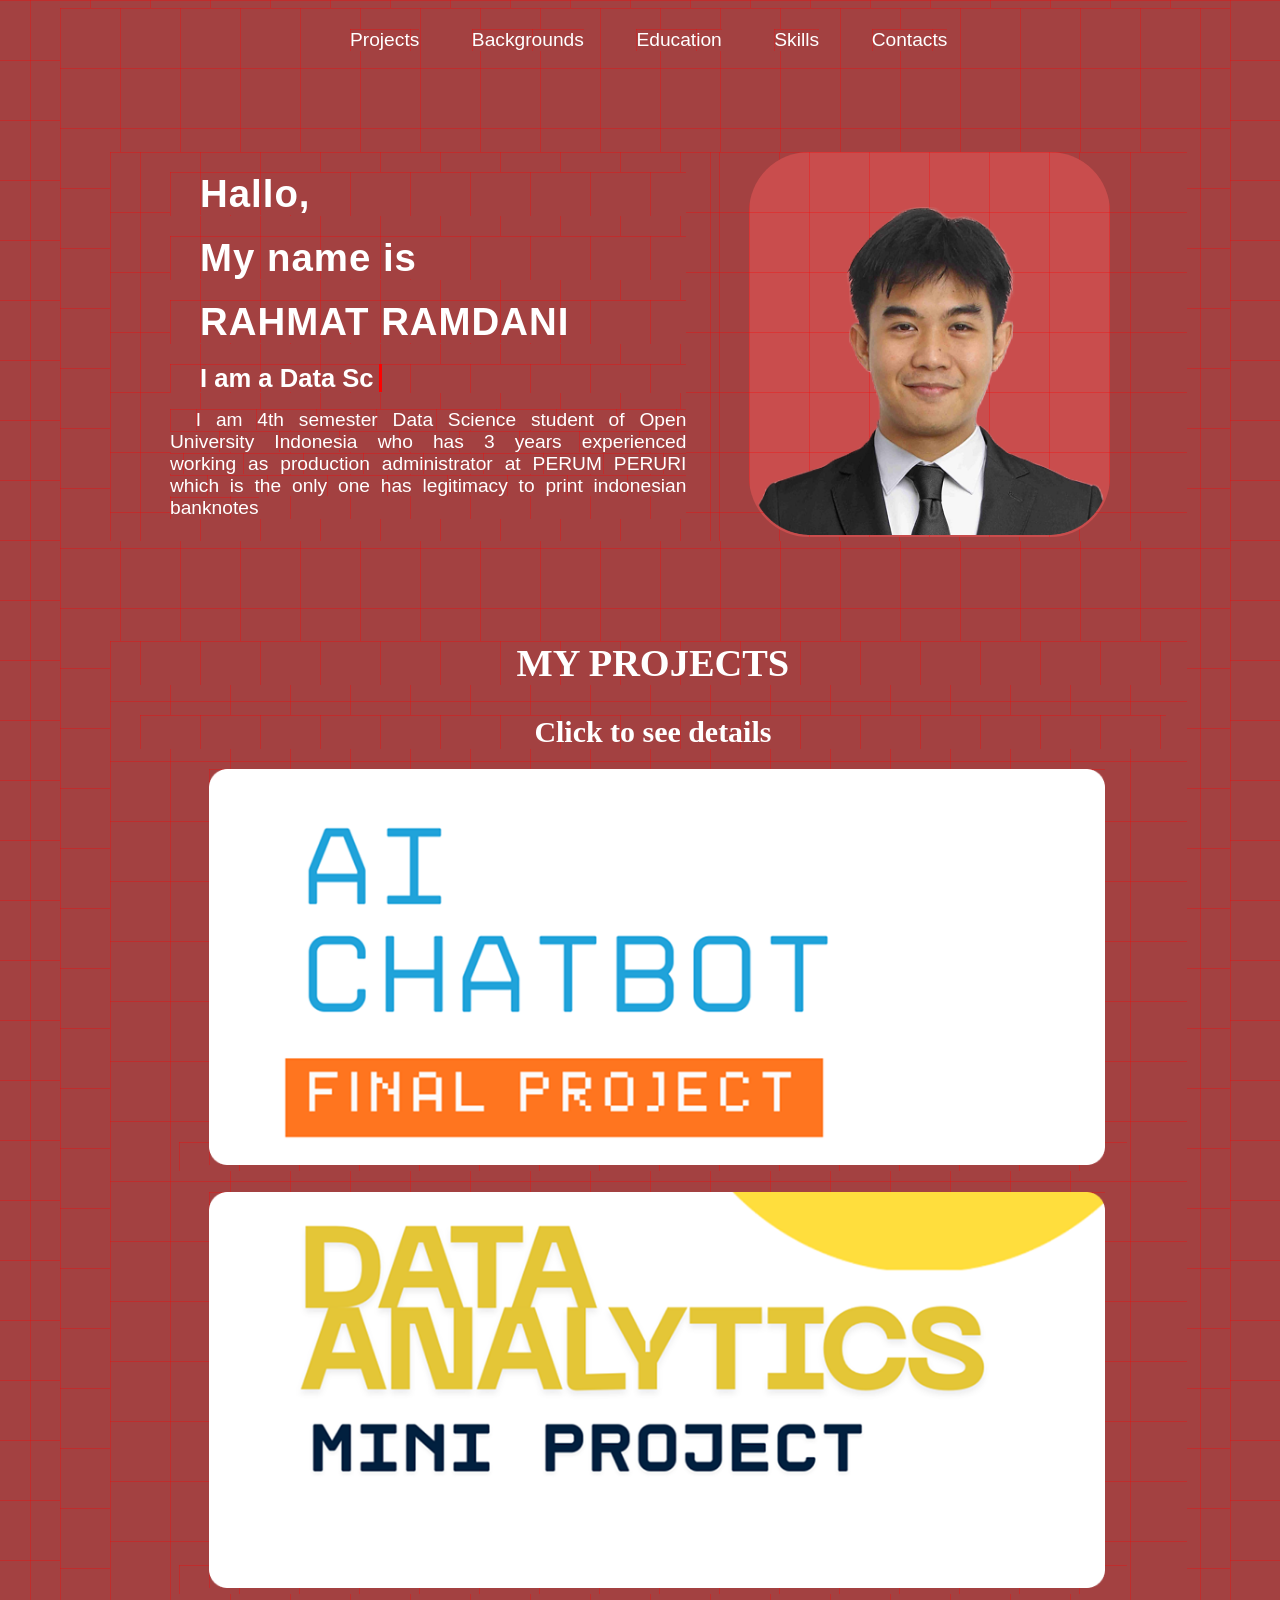
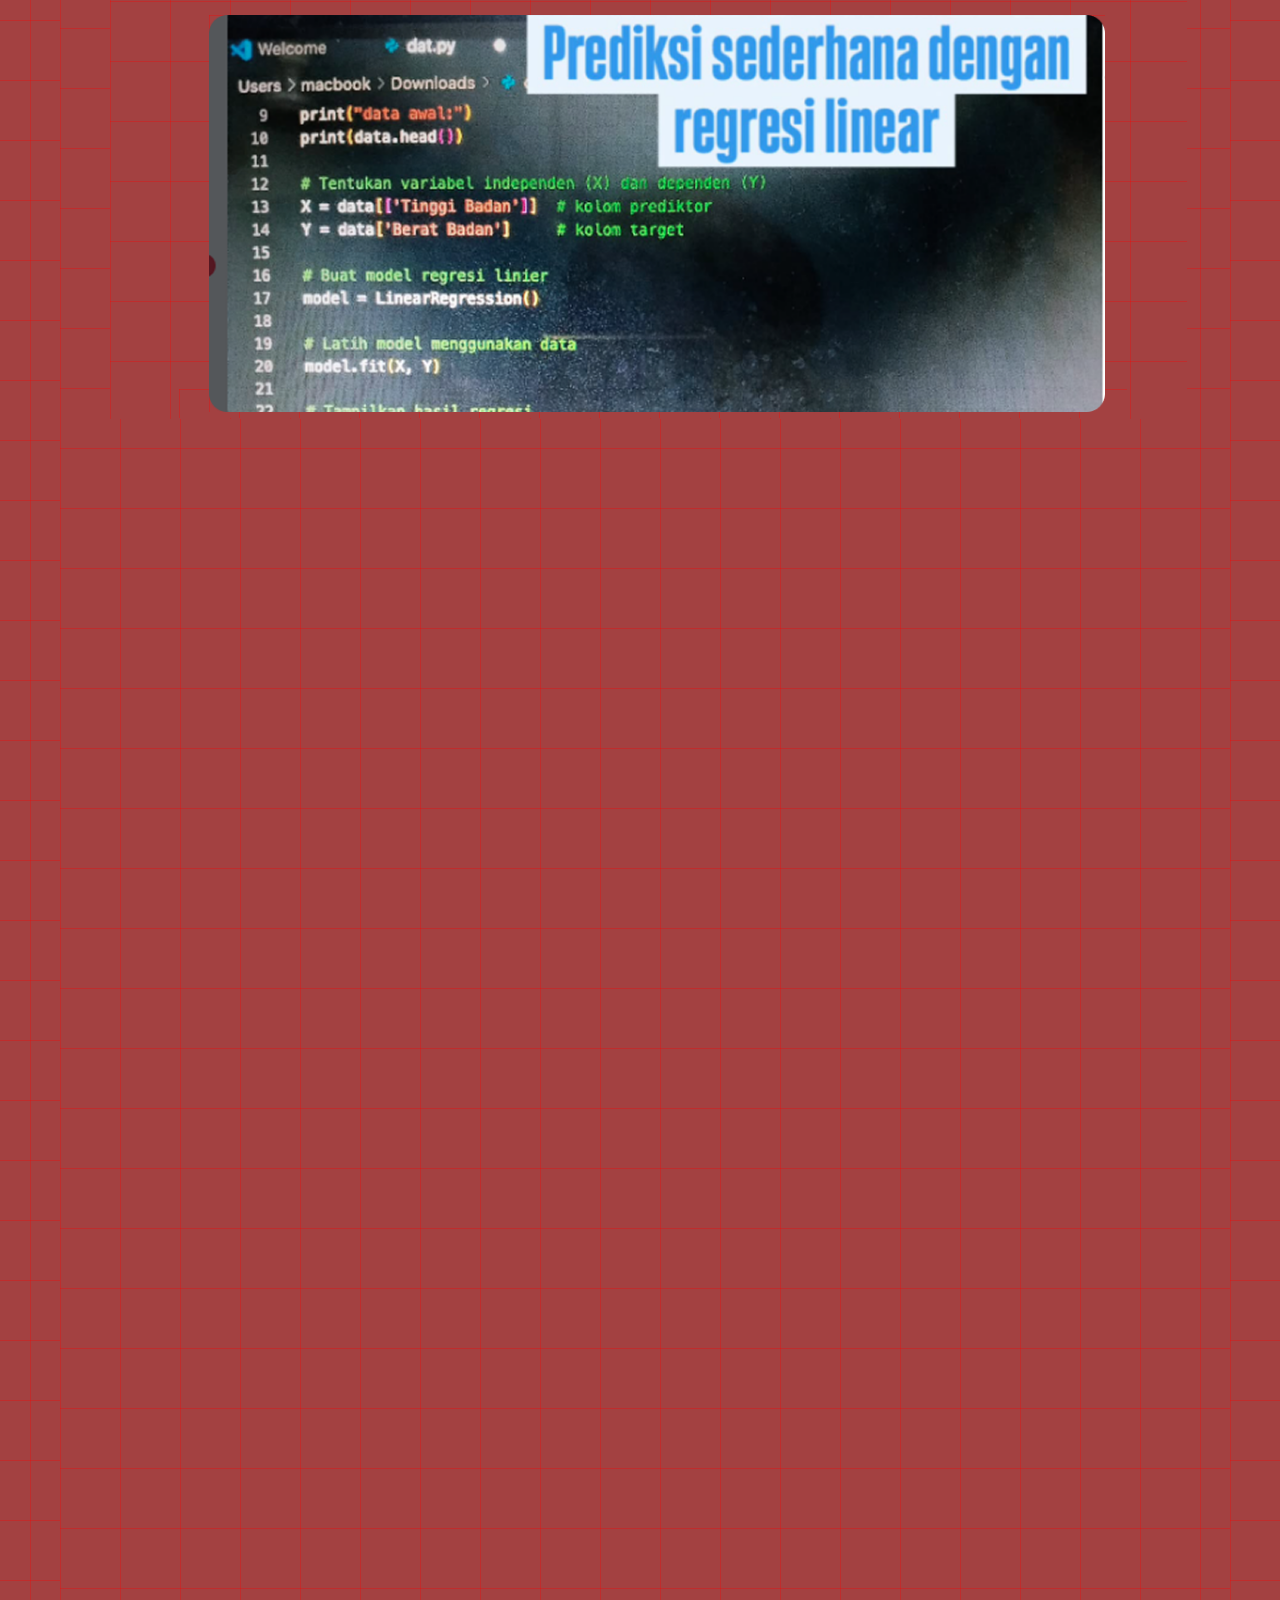
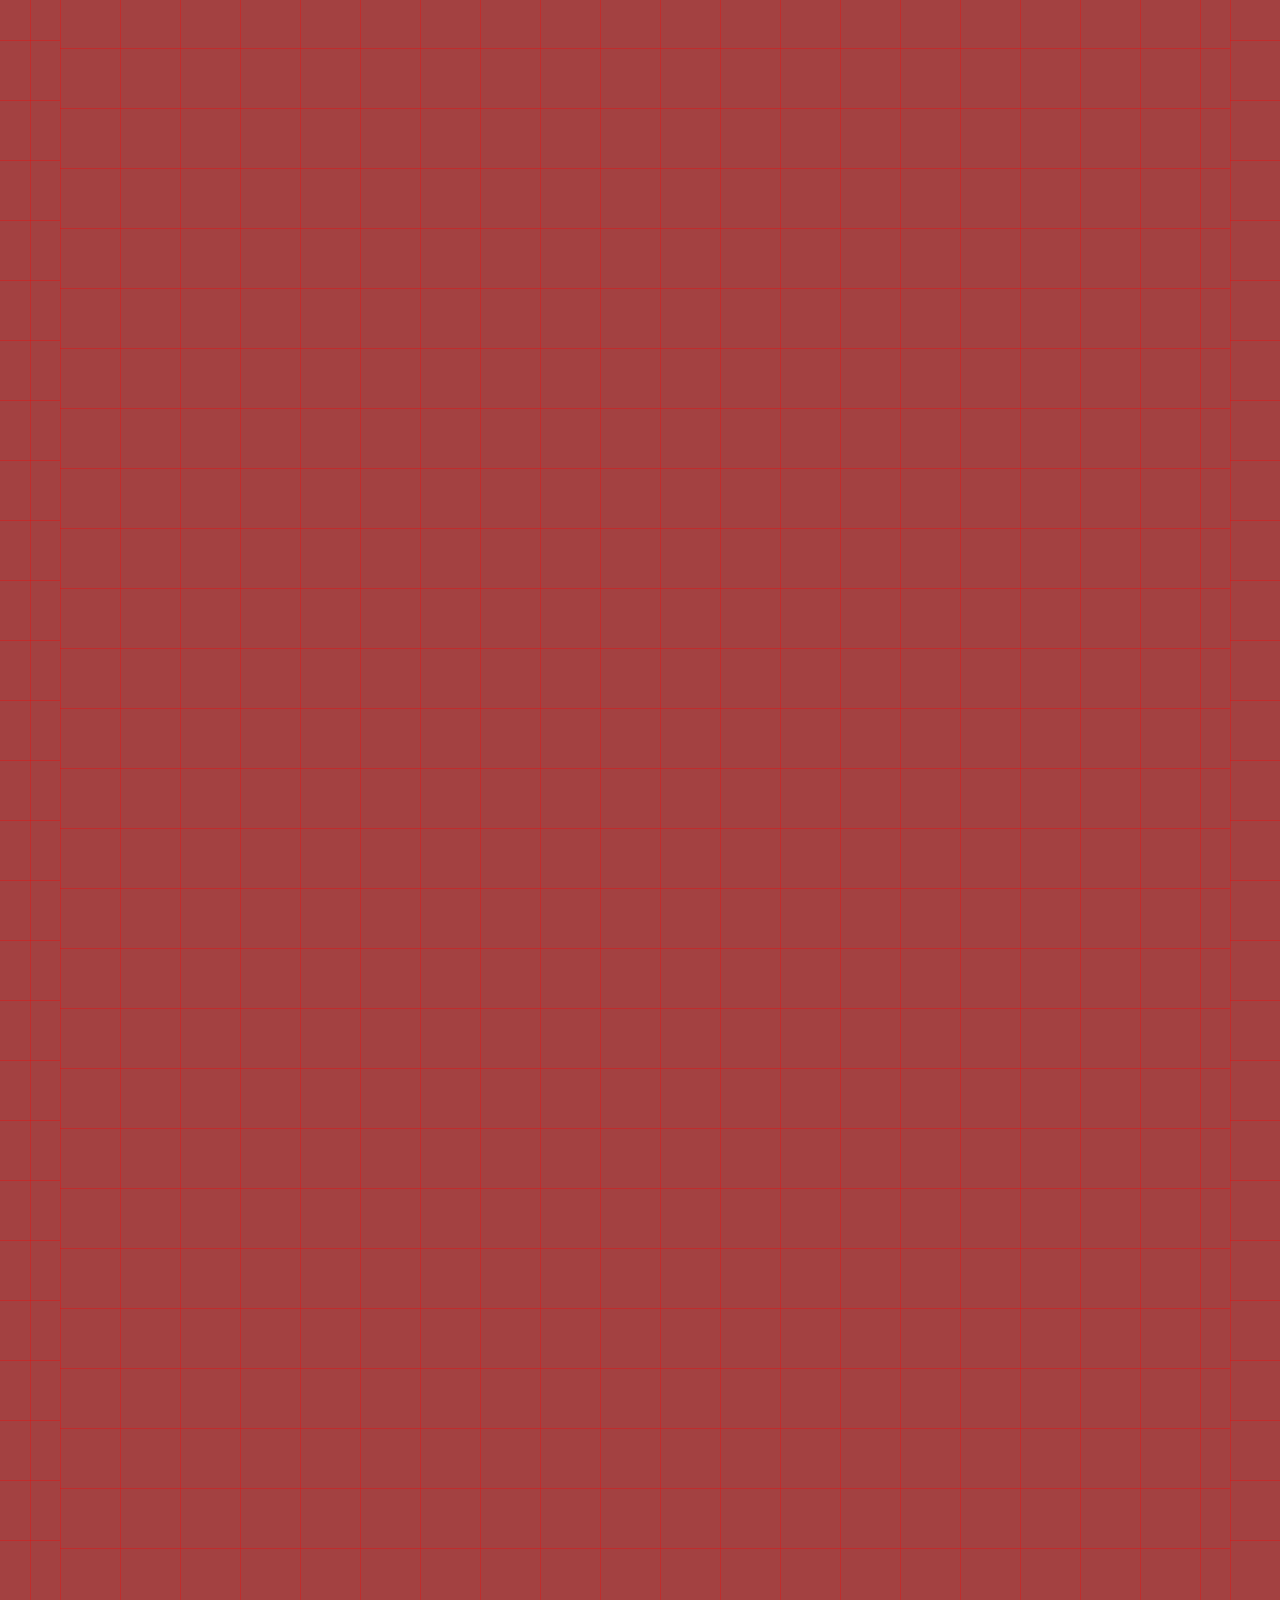
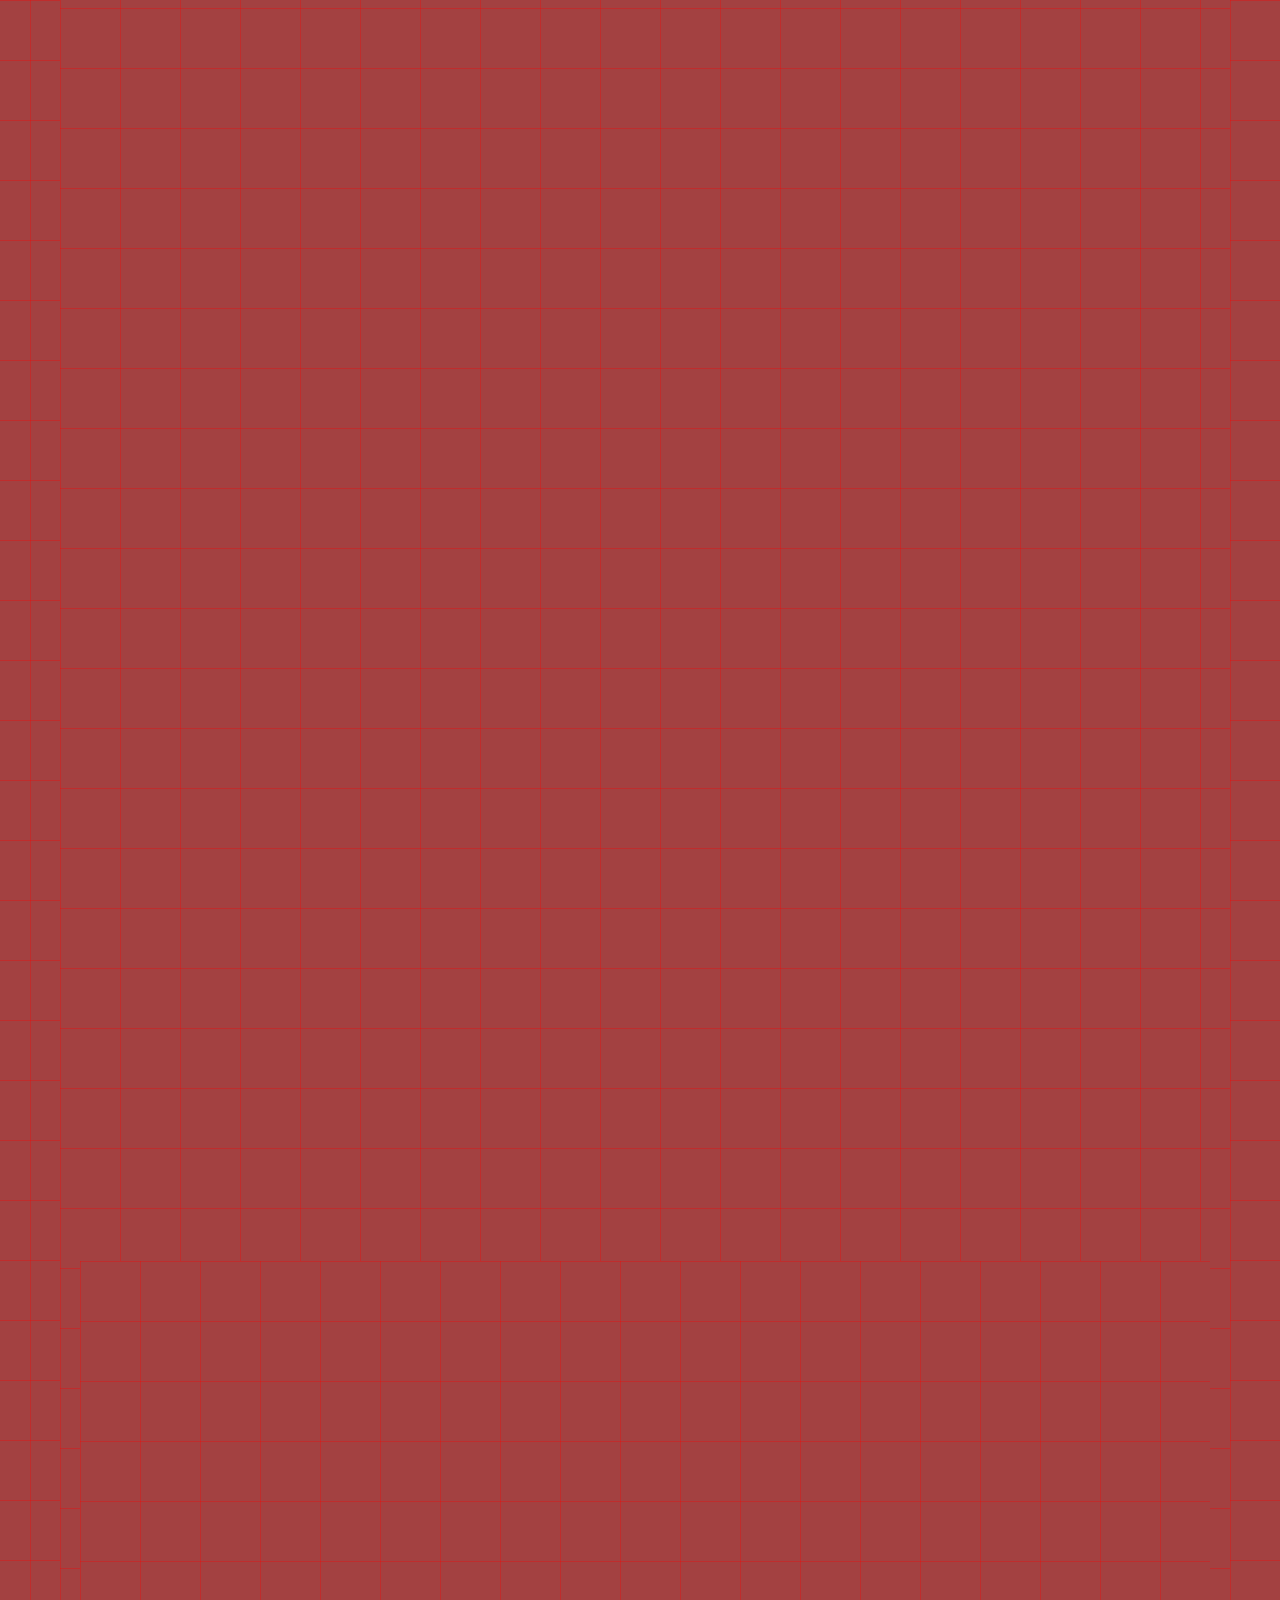
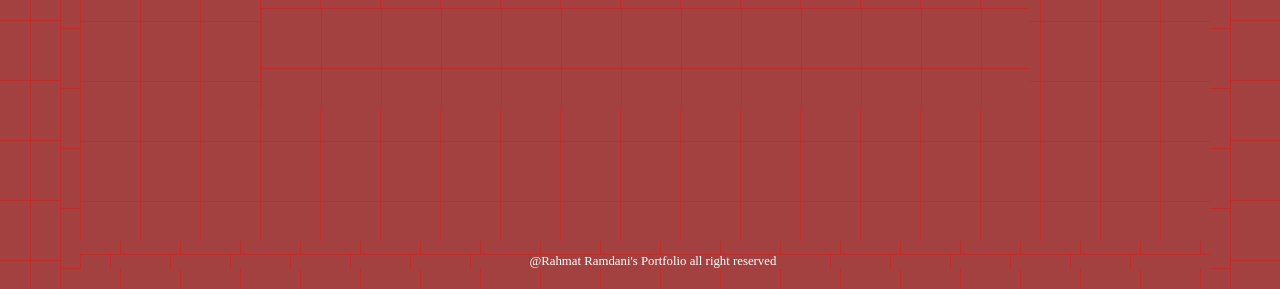
==== portfolio.html @ ff034339 "Add files via upload" ====
<!DOCTYPE html>
<html lang="en">
    <audio id="music" autoplay loop muted>
        <source src="backsound.mp3" type="audio/mpeg">
      </audio>
<div class="semua">
<head>
    <meta charset="UTF-8">
    <meta name="viewport" content="width=device-width, initial-scale=1.0">
    <title>Portfolio Rahmat Ramdani </title>
    <!-- FONT AWESOME -->
<link rel="stylesheet" href="https://cdnjs.cloudflare.com/ajax/libs/font-awesome/6.5.0/css/all.min.css">
    <link rel="stylesheet" href="portfolio.css">
    <link href="https://unpkg.com/aos@2.3.1/dist/aos.css" rel="stylesheet">
    <nav class="navbar" data-aos="fade-down" data-aos-delay="2000">
        <a href="#Projects" class="active"> Projects</a>
        <a href="#Backgrounds"> Backgrounds</a>
        <a href="#Educations"> Education</a>
        <a href="#Skills"> Skills</a>
        <a href="#Contacts"> Contacts</a>
    </nav>
</head>
<body>
    <div class="loader">
        <h1 data-aos="zoom-in">
            Hello <br> Welcome to My Profile
            <span class="spinner"></span>
            
        </h1>
    </div>
    
    <section class=" pengenalan" data-aos="zoom-in" data-aos-delay="2000"">
        <Div>
           <h1><Span class="hallo"> Hallo,</Span></h1> 
           <h1><Span class="hallo"> My name is</Span></h1> 
           <h1><Span class="hallo">RAHMAT RAMDANI</Span></h1> 
           <h2><Span class="identitas"></Span></h2>
           <p><span class="deskripsi1">I am 4th semester Data Science student of Open University Indonesia who has 3 years experienced working as production administrator at PERUM PERURI which is the only one has legitimacy to print indonesian banknotes </span></p>
        </Div>
        <div class="photoprofile" data-aos="flip-left" data-aos-delay="600">
            <img src="Rectangle 2.png" alt="My photo profile" class="photo1">
        </div>
    </section>
    <section  class="project" data-aos="zoom-in">
        <div class="listproject">
            <h2 id="Projects">MY PROJECTS</h2>
            <h3>Click to see details</h3>
            <a href="" class="project1"><img src="Rectangle 4.png" alt="porfolio1"> </a>
            <a href="" class="project2"><img src="Rectangle 5.png" alt="portfolio2"> </a>
            <a href="" class="project3"><img src="Rectangle 6.png" alt="portfolio3"> </a>
        </div>
    </section>
    <section class="background_skillset" data-aos="zoom-in" data-aos-delay="600">
        <h2 id="Backgrounds">These are my backgrounds</h2>
        <div class="latarbelakang1" data-aos="zoom-in">
            <p data-aos="zoom-in">I joined many competition for many years since I was at school. One of my biggest achievement is to win the the gold medal CNC programming competition of Mechanical fair at Gadjah Mada University on national level.<a href="https://drive.google.com/file/d/1hT_dJ4sxPczb8fQa78oZpIx4lVKargGi/view">click here to see the certificate</a></p>
            
            <img src="cnc.jpg" alt="cnc" data-aos="zoom-in">
        </div>
        <div class="latarbelakang2"data-aos="zoom-in">
            <img src="iaka.png" alt="iaka">
            <p>After I graduated from my vocational high school, I decided to work for one of biggest national enterprise named PERUM PERECETAKAN UANG REPUBLIK INDONESIA (PERURI). it has been 3 years and many achievements that i got here. one of them is to achieve semifinalist of Inovation Award dan Kaizen Award 2024-2025 with duoble digit grandpize. <a href="https://drive.google.com/file/d/12rPR2E-GsYdVPpDjvDf_z26Pti_GLtOs/view">click here to see the certificate</a> </p>         
        </div>
        <div class="button">
            <button class="lainnya" onclick="showCertifications()">see more certifications</button>
        </div>
        <div id="certifications" data-aos="zoom-in" data-aos-delay="1000">
                
                <div class="card-container" id="cards">
                
                <div class="card1"><img src="1.png" alt="1png"></div>
                <div class="card2"><img src="2.png" alt="2png"></div>
                <div class="card3"><img src="3.png" alt="3png"></div>
                <div class="card4"><img src="4.png" alt="4png"></div>
                
                </div>
                
                
        </div>
        <div id="Educations" class="education" data-aos="zoom-in" data-aos-delay="700">
            <h2>This is My Education</h2>
        <div class="educationdesc">
            <p>I am a 4th semester data science student of Open University Indonesia with GPA 3.67 and the latest GPA 4.00. I always maintain my score to gain more knowledge and score.</p>
            <img src="ipk.png" alt="ipk">
        </div>
        </div>
        <div class="skills" data-aos="zoom-in" data-aos-delay="800">
            <h2 id="Skills"> My Skills</h2>
            <p>
                These are my Hard skills
            </p>
        <div class="skills_img" data-aos="zoom-in" data-aos-delay="800">
            <img src="sap.png" alt="sap">
            <img src="excel.png" alt="excel">
            <img src="word.png" alt="word">
            <img src="powerpoint.png" alt="powerpoint">
            <img src="python.png" alt="powerpoint">
            <img src="r.png" alt="r">
            <img src="sql-server.png" alt="sql-server">
        </div>
        </div>
    </section>
    <section class="contact">
        <h2  data-aos="fade-down" data-aos-delay="200"> I am READY to join with your awesome enterprise!</h2>
        <p  data-aos="flip-left" data-aos-delay="100">you can contact me on:</p>
        <br>
        <br>
        <div class="contact-icons" id="Contacts">
            <a href="https://www.linkedin.com/in/rahmat-ramdani-554285227/" target="_blank" class="icon linkedin" data-aos="zoom-in">
                <i class="fab fa-linkedin-in"></i>
            </a>
            <a href="mailto:rahmat05ramdani@gmail.com" class="icon mail" data-aos="zoom-in">
                <i class="fas fa-envelope"></i>
            </a>
            <a href="https://www.instagram.com/2r05official/" target="_blank" class="icon instagram"data-aos="zoom-in">
                <i class="fab fa-instagram"></i>
            </a>
        </div>
    
        <br>
    </section>
    <script src="https://unpkg.com/aos@2.3.1/dist/aos.js"></script>
    <script>
      AOS.init();
    </script>
    <script src="portfolio.js"></script>
</body>
<footer class="footer">
    <p><span class="brand">@Rahmat Ramdani's Portfolio all right reserved</span></p>
</footer>
</div>
</html>
---- portfolio.css ----
*{
    margin-left: 30px;
    margin-right: 2%;
    margin-bottom: 0;
    width: auto;
    scroll-behavior: smooth;
    box-sizing: border-box;
    background: #a34141;
    background-image:
    linear-gradient(rgba(255,0,0,0.3) 1px, transparent 1px),
    linear-gradient(90deg, rgba(255,0,0,0.3) 1px, transparent 1px);
    
    background-size:60px 60px;
    
    animation:gridMove 12s linear infinite;
    /* animasi grid bergerak */
    @keyframes gridMove{

    0%{
    transform:translate(0,0);
    }
    
    100%{
    transform:translate(-60px,-60px);
    }
}
}

.semua{
    max-width:1200px;
    min-width:500px;
    margin:auto;
    padding:20px;
}
.loader{
    position:fixed;
    top:0;
    left:0;
    margin: auto;
    max-width:100%;
    width: 100%;
    height:100%;
    
    background: linear-gradient(135deg,#ff0000,#8b0000,#300000);
    
    display:flex;
    justify-content:center;
    align-items:center;
    text-align:center;
    
    color:rgb(237, 231, 231);
    font-size:2vw;
    
    z-index:999;
    transition:opacity 1s ease;
    }
    
    /* efek grid tech */
    
    .spinner{
        display:inline-block;
        width:25px;
        height:25px;
        border:4px solid white;
        border-top:4px solid transparent;
        border-radius:50%;
        margin-left:10px;
        animation:spin 1s linear infinite;
        }
        
        @keyframes spin{
        0%{transform:rotate(0deg);}
        100%{transform:rotate(360deg);}
        }
        

.navbar{
    font-family: 'roboto',sans-serif;
    margin-top: 30px;
    margin-right: 0;
    max-width: 100%;
    margin: auto;
    padding: 1px;
    display: flex;
    justify-content: center;
    align-items: center;
    background:none;
}
.active{
    display: flex;
    list-style: none;
    max-width: 100%;
}
.navbar a{
    text-decoration: none;
    background-color: none;
    margin-right: 2%;
    color: white;
    font-size: 1.5vw;
    transition: 1,2s ease-in-out;
}
.navbar a:hover{
    color: wheat;
    transform: scale(1.2);
    transition: 1,2s ease-in-out;
}

.pengenalan {
justify-content: center;
letter-spacing: 0.5;
text-align: justify;
display: flex;
font-family: 'Kanit',sans-serif;
 margin-top: 100px;
 color: white;
}

.hallo{
    text-align: justify;
    padding:0;
    color: white;
    font-family: 'Montserrat',sans-serif;
    font-size: 3vw;
    letter-spacing: 1px ;
    opacity: 1;
    transform: translateY(100px);
    transition: 0.6s;
}

.identitas{
    font-family: 'Kanit',sans-serif;
    font-size: 2vw;
    padding-right: 10%;
    border-right:3px solid red;
        padding-right:5px;
    animation:blink 0.7s infinite;
}

@keyframes blink{
0%{border-color:transparent;}
50%{border-color:red;}
100%{border-color:transparent;}
}
.deskripsi1{
    font-family: 'Kanit',sans-serif;
    font-size: 1.5vw;
    margin-left: 5%;
    margin-right:20%;
    text-align: justify;
    word-spacing: 3px;
}
.photoprofile{
  max-width: 100%;
  margin: auto;  
  margin-right: 10%;
  transition: 1,2 ease-in;

}
.photoprofile img{
    width: 100vw;
    max-width: 100%;
    height: auto;
    background-color: #c94d4d;
    padding: 2px;
    border-radius: 60px;
    display: inline-block;
}

.project{
    margin-top: 100px;
    text-decoration: none;
   
}
.listproject{
    font-family: 'Roboto','times new roman',sans-serif;
    font-size: 2vw;  
    color: white;
    text-align: center;
    margin:auto;

}
.listproject img{
    display: inline-block;
    justify-content: center;
    margin-top: 20px ;
    width: 70vw;
    max-width: 100%;
    height: auto;

}

.listproject img:hover{
    opacity: 0.5;
    transform: scale(1.1);
    transition: 1,2 ease;
}

.button{
    width: 70vw;
    max-width: 100%;
    margin: auto;
}

.lainnya {
    color: white;
    color: orange;
    padding: 2vw;
    max-width: 100%;
    font-size: 2vw;
    border-color: orange;
    text-decoration: none;
    font-family: 'times new roman',sans-serif;
    border-radius: 10px;
    margin-top: 2%;
    margin-left: 20%;
    max-width: 100%;
    height: auto;
}

.lainnya:hover{
    transform: scale(1.1);
    transition: 1,2 ease;

}
    #certifications{
        max-width: 100%;
        margin-right: 10%;
        margin: auto;
    }
        .card-container{
            display:inline-flex;
            gap:2%;
            margin-right:30%;
            max-width: 100%;
            margin: auto;
            margin-top:15%;
            }
            
            .card1, .card2, .card3, .card4{
            width:80vw;
            height: auto;
            transition:0.4s;
            }
            
            .card1 img, .card2 img, .card3 img, .card4 img{
            width:100%;
            object-fit:contain;
            border-radius: 5px;
            }
            .card1 img:hover{
            transform: scale(2);
            position: relative;
            margin-left: 25vw;
            transition: 0.5 ease;
            box-shadow: 0 12px 20px rgba(0,0,0,0.3);
            }

            .card2 img:hover{
                transform: scale(3);
                position: relative;
                margin-left: 10vw;
                transition: 0.5 ease;
                box-shadow: 0 12px 20px rgba(0,0,0,0.3);
                }
            .card3 img:hover{
                    transform: scale(3);
                    position: relative;
                    margin-right: 15vw;
                    transition: 0.5 ease;
                    box-shadow: 0 12px 20px rgba(0,0,0,0.3);
                    }
            .card4 img:hover{
                        transform: scale(3);
                        position: relative;
                        margin-left: 0;
                        margin-right: 10%;
                        transition: 5 ease;
                        box-shadow: 0 12px 20px rgba(0,0,0,0.3);
                        }
            
                           
            

.background_skillset{
    margin-top: 100px;
    color: white;
    max-width:1200px;
    min-width:500px;
    margin:auto;
    padding:20px;
    
}

.background_skillset h2{
    font-size: 7vw;
    margin-left: 10%;
    margin-right: 30%;

}

.latarbelakang1{
    display: flex;
    justify-content: center;
    max-width: 100%;
    margin:auto;  
}
.latarbelakang1 p{
    margin-top: 10%;
    margin-right: 5%;
    text-align: justify;
    font-size: 3vw;
}
.latarbelakang1 a{
    text-decoration: none;
    font-size: 2.7vw;
    color: wheat;
    padding: 0;
    margin: 0;
}


.latarbelakang1 img{
    display: inline-block;
    margin-top: 20px;
    margin-left: 0%;
    background-color: #a34141;
    width: 50vw;
    max-width: 100%;
    height: auto;
    margin: auto;
    border-radius: 40px;
}
.latarbelakang2{
    display: flex;
    justify-content: center;
    max-width: 100%;
    margin:auto;
}
.latarbelakang2 img{

    display: inline-block;
    margin-bottom: 10%;
    margin-left: 0%;
    background-color: #a34141;
    width: 50vw;
    max-width: 100%;
    height: auto;
    margin: auto;
}
.latarbelakang2 p{
    margin-top: 20%;
    margin-right: 5%;
    text-align: justify;
    font-size: 3vw;
}
.latarbelakang2 a{
    padding: 0;
    margin: 0;
    text-decoration: none;
    font-size: 2.7vw;
    color: wheat;
}

.education{
    margin-top: 200px;
    max-width: 100%;
    margin: auto; 
}

.education h2{
    font-size: 7vw;
    margin-top: 150px;
    margin-left: 20%;
    margin-right: 10%;
    text-align: right;
}
.educationdesc{
  display: flex;  
}

.educationdesc p{
    margin-top: 10%;
    margin-right: 5%;
    text-align: justify;
    font-size: 3vw;
  }

.educationdesc img{
    margin-top: 20px;
    width: 50vw;
    max-width: 100%;
    height: auto;
    margin: auto;
}
.skills{
margin-top: 100px;
}
.skills_img{
    display: grid;
    grid-template-columns: repeat(3, 1fr);
    gap: 20px;
    max-width: 100%;
    margin: auto;
    justify-content: center;
}
.skills_img img{
    width: 10vw;
    max-width: 100%;
    height: auto;
    border-radius: 10px;
    justify-content: space-between;
    background-color: none;
    padding: none;
}
.contact{
    margin-top: 50%;
    margin-bottom: 20%;
    padding: 0;
    max-width: 100%;
    margin: auto;
    color: white;
}

.contact h2{
    font-family: 'Courier New', Courier, monospace;
    font-size: 4vw;
    justify-content: center;
    align-items: center;
    text-align: center;
}

.contact p{
    font-family: 'KANIT', Courier, monospace;
    font-size: 3vw;
    justify-content: center;
    align-items: center;
    text-align: center;
}
.contact-icons {
    margin-top:10%;
    gap: 5vw;
    margin-bottom: 10%;
    margin-left: 16%;
    width: 60vw;
    max-width: 100%;
    height: auto;
    display:flex;
justify-content:center; /* tengah horizontal */
align-items:center;
}

.contact-icons i{
    font-size: 3vw;
    max-width: 100%;
    padding: 0;
    background: none;
    
}
.contact-icons .icon {
    display: flex;
    justify-content: center;
    align-items: center;
    width: 8vw;
    height: 8vw;
    border-radius: 50%;
    background: none;
    color: orange; /* semua ikon orange */
    font-size: 28px;
    text-decoration: none;
    transition: all 0.3s ease;
    box-shadow: 0 5px 15px rgba(255,165,0,0.3);
}

.contact-icons .icon:hover {
    transform: scale(1.7) rotate(-10deg);
    box-shadow: 0 10px 25px rgba(255,165,0,0.8); /* glow orange */
}

/* Animasi neon garis di sekitar ikon */
.contact-icons .icon::before {
    content: '';
    position: absolute;
    width: 10vw;
    height: 10vw;
    border-radius: 50%;
    border: 2px solid orange;
    opacity: 0;
    transition: 0.3s;
    transform: scale(0.9);
}

.contact-icons .icon:hover::before {
    opacity: 1;
    transform: scale(1.2);
}
.footer{
font-size: 1vw;
text-align: center;
margin-bottom: 0;
color: white;
max-width: 100%;
margin: auto;
}
@media (max-width:1200px){
    *{
        max-width: 100%;
        height: auto;
    }
}

@media (max-width:992px){
    *{
        max-width: 100%;
        height: auto;
    }
}

@media (max-width:768px){
    *{
        max-width: 100%;
        height: auto;
    }
}

@media (max-width:576px){
    *{
        max-width: 100%;
        height: auto;
    }
}
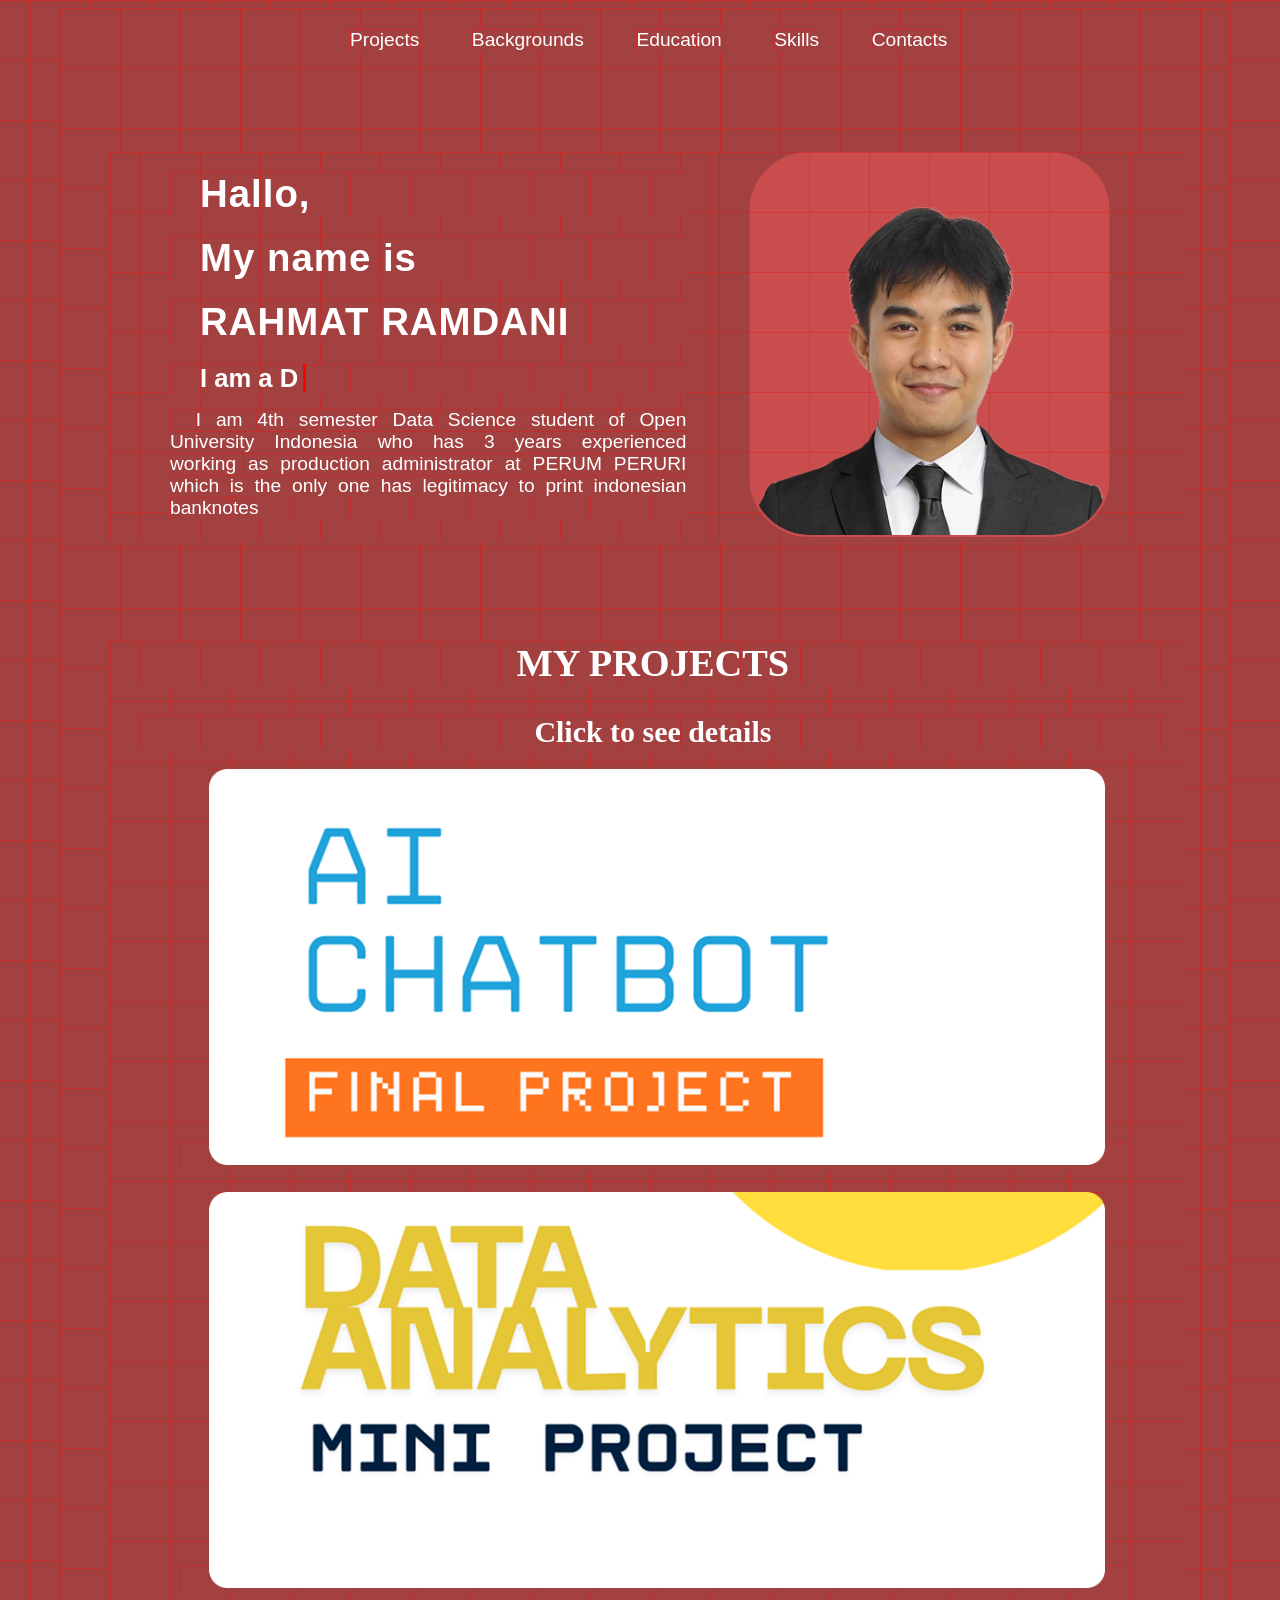
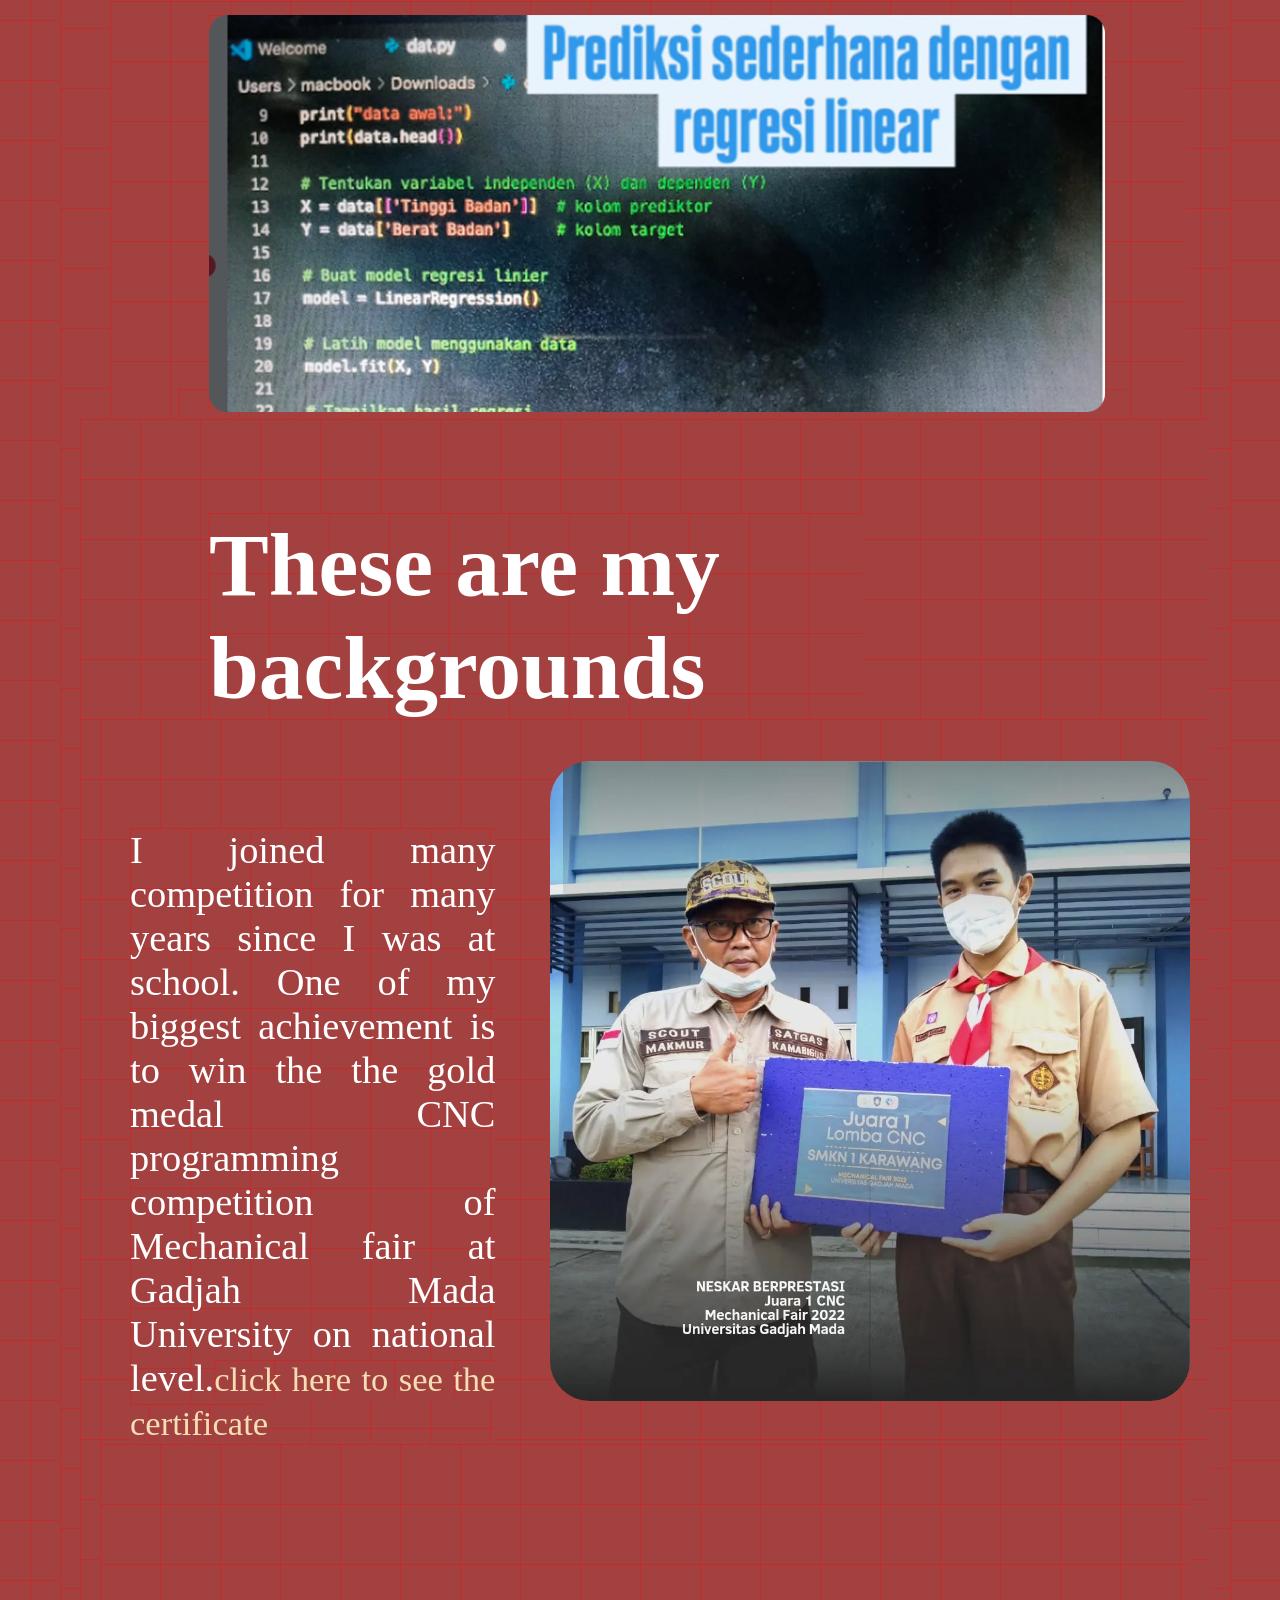
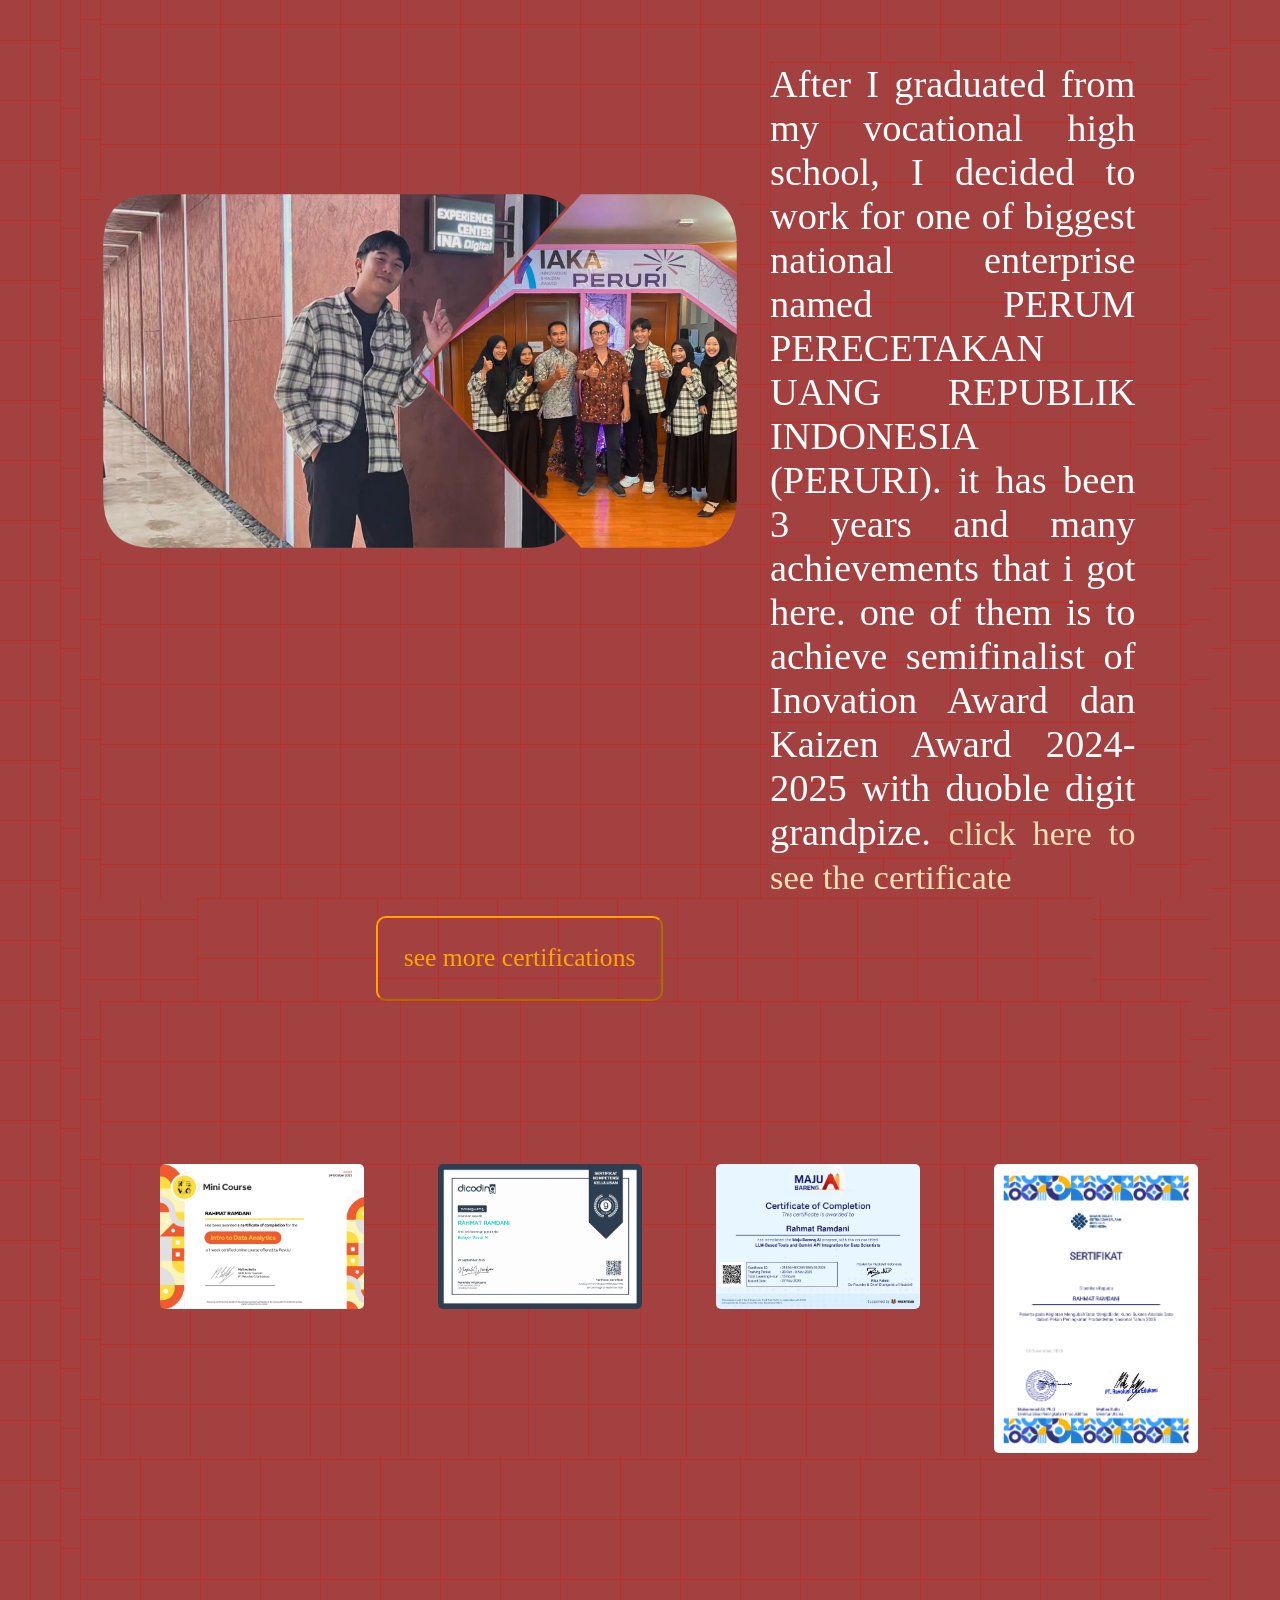
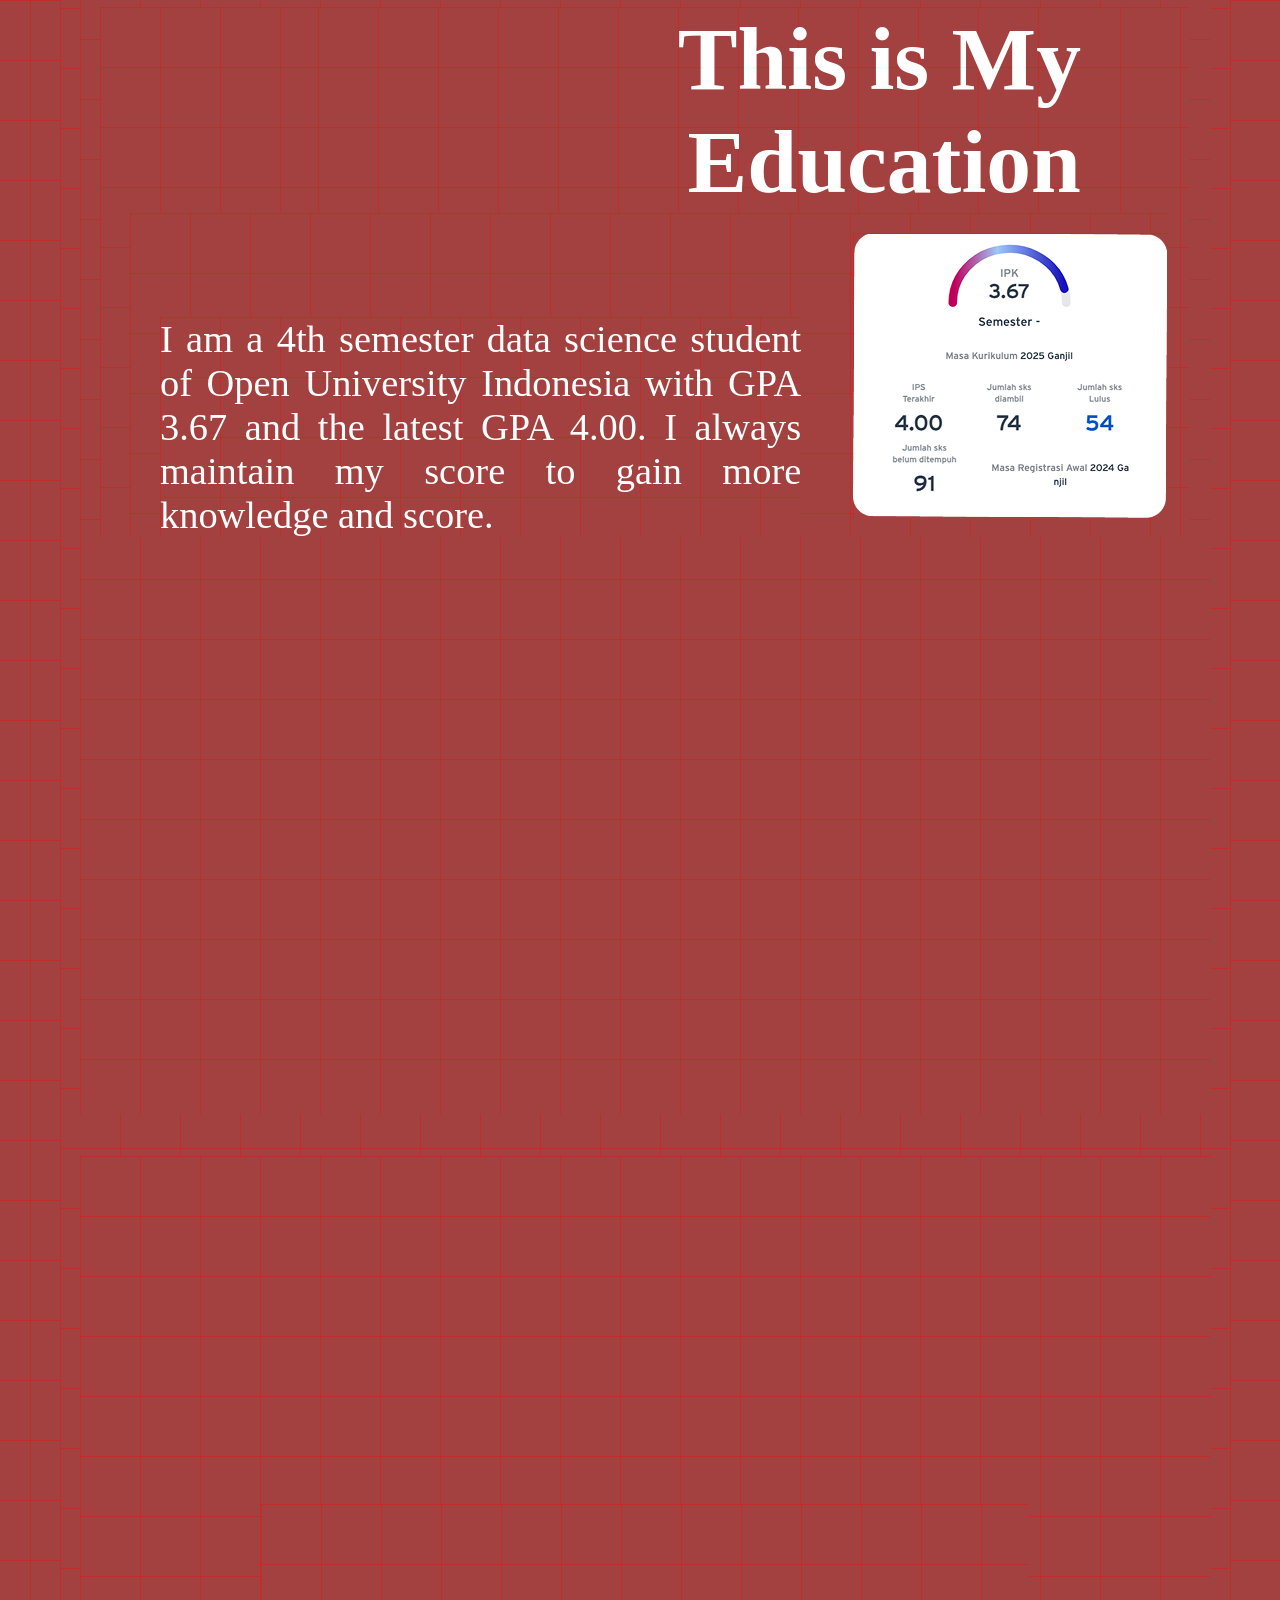
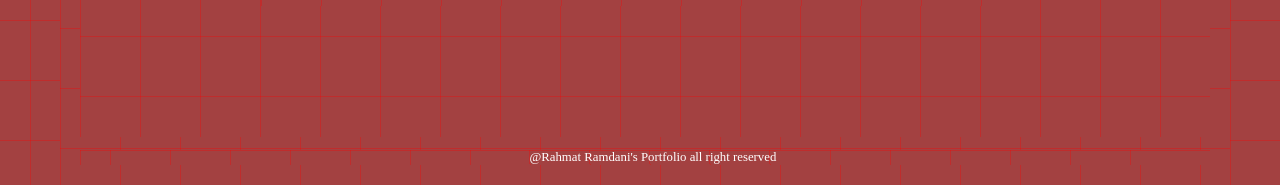
==== commit 100f1c8a: "Add files via upload" ====
--- a/portfolio.html
+++ b/portfolio.html
@@ -21,7 +21,7 @@
     </nav>
 </head>
 <body>
-    <div class="loader">
+    <div class="loader" id="loader">
         <h1 data-aos="zoom-in">
             Hello <br> Welcome to My Profile
             <span class="spinner"></span>
@@ -89,16 +89,25 @@
             <p>
                 These are my Hard skills
             </p>
+         <div class="skills-container">  
         <div class="skills_img" data-aos="zoom-in" data-aos-delay="800">
-            <img src="sap.png" alt="sap">
-            <img src="excel.png" alt="excel">
-            <img src="word.png" alt="word">
-            <img src="powerpoint.png" alt="powerpoint">
-            <img src="python.png" alt="powerpoint">
-            <img src="r.png" alt="r">
-            <img src="sql-server.png" alt="sql-server">
+            <div class="gambar"><img src="sap.png" alt="sap"></div>
+            <div class="gambar"><img src="excel.png" alt="excel"></div>
+            <div class="gambar"><img src="word.png" alt="word"></div>
+            <div class="gambar"><img src="powerpoint.png" alt="powerpoint"></div>
+            <div class="gambar"><img src="python.png" alt="powerpoint"></div>
+            <div class="gambar"><img src="r.png" alt="r"></div>
+            <div class="gambar"><img src="sql-server.png" alt="sql-server"></div>
+            <div class="gambar"><img src="sap.png" alt="sap"></div>
+            <div class="gambar"><img src="excel.png" alt="excel"></div>
+            <div class="gambar"><img src="word.png" alt="word"></div>
+            <div class="gambar"><img src="powerpoint.png" alt="powerpoint"></div>
+            <div class="gambar"><img src="python.png" alt="powerpoint"></div>
+            <div class="gambar"><img src="r.png" alt="r"></div>
+            <div class="gambar"><img src="sql-server.png" alt="sql-server"></div>
         </div>
         </div>
+    </div> 
     </section>
     <section class="contact">
         <h2  data-aos="fade-down" data-aos-delay="200"> I am READY to join with your awesome enterprise!</h2>
--- a/portfolio.css
+++ b/portfolio.css
@@ -395,23 +395,78 @@
 .skills{
 margin-top: 100px;
 }
+ .skills-container{
+    position: relative;
+    width: 100%;
+    overflow: hidden;
+    background-color: #ff0033;
+    box-shadow: 0 0 15px #ff0033, 0 0 30px #ff0033;
+    border-left: none;
+    border-right: none;
+    padding: 10px 0;
+    margin: auto;
+    margin-top: 15%;
+}
+
+.gambar{
+    flex: 0 0 auto;
+    width: clamp(100px, 25vw, 180px); /* lebih stabil */
+    margin: 0 clamp(10px, 3vw, 30px);
+   
+    height: auto;
+    background: none;
+    display: flex;
+    align-items: center;
+    justify-content: center;
+    color: white;
+    font-weight: bold;
+    border-radius: 20px;
+
+}
+
 .skills_img{
-    display: grid;
-    grid-template-columns: repeat(3, 1fr);
-    gap: 20px;
-    max-width: 100%;
-    margin: auto;
-    justify-content: center;
+    display: flex;
+    width: max-content;
+    animation: scroll 10s linear infinite;
+    will-change: transform;
+}
+
+@keyframes scroll{
+    0%{
+        transform: translateX(0);
+    }
+    100%{
+        transform: translateX(-50%);
+    }
+}
+@media (max-width: 600px) {
+        .skills-container{
+            margin-right: 3vw;
+        }
+        .skills_img {
+            animation: scroll 2s linear infinite;
+    }
+    .gambar {
+        width:40px; /* lebih kecil */
+        height: auto;
+        margin: 0 10px; /* jangan terlalu jauh */
+    }
+
+}
+.skills-container:hover .skills_img{
+    animation-play-state: paused;
 }
 .skills_img img{
-    width: 10vw;
+    width: 80%;
     max-width: 100%;
     height: auto;
     border-radius: 10px;
-    justify-content: space-between;
+    justify-content: center;
     background-color: none;
     padding: none;
 }
+
+
 .contact{
     margin-top: 50%;
     margin-bottom: 20%;
@@ -437,16 +492,20 @@
     text-align: center;
 }
 .contact-icons {
-    margin-top:10%;
+    margin-top: 10%;
+    margin-bottom: 10%;
     gap: 5vw;
-    margin-bottom: 10%;
-    margin-left: 16%;
+
     width: 60vw;
     max-width: 100%;
     height: auto;
-    display:flex;
-justify-content:center; /* tengah horizontal */
-align-items:center;
+
+    display: flex;
+    justify-content: center;
+    align-items: center;
+
+    margin-left: auto;
+    margin-right: auto;
 }
 
 .contact-icons i{
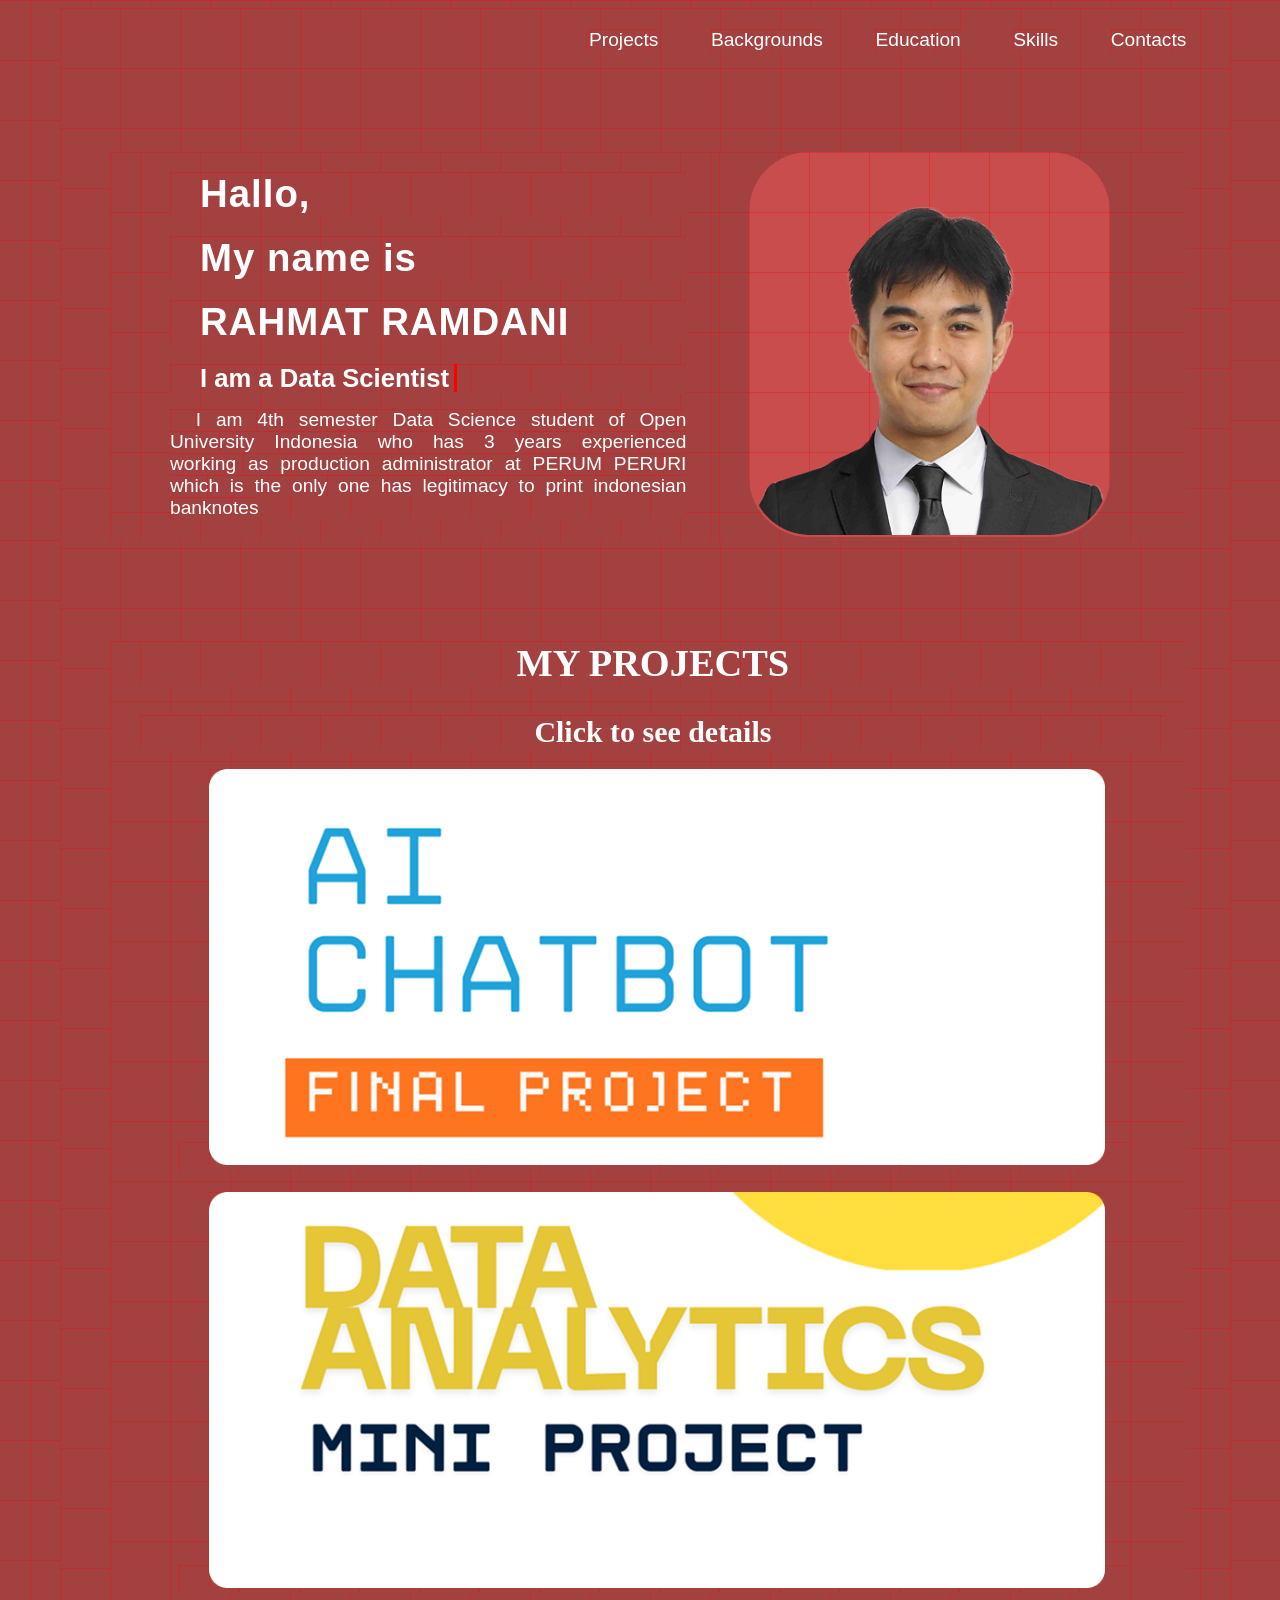
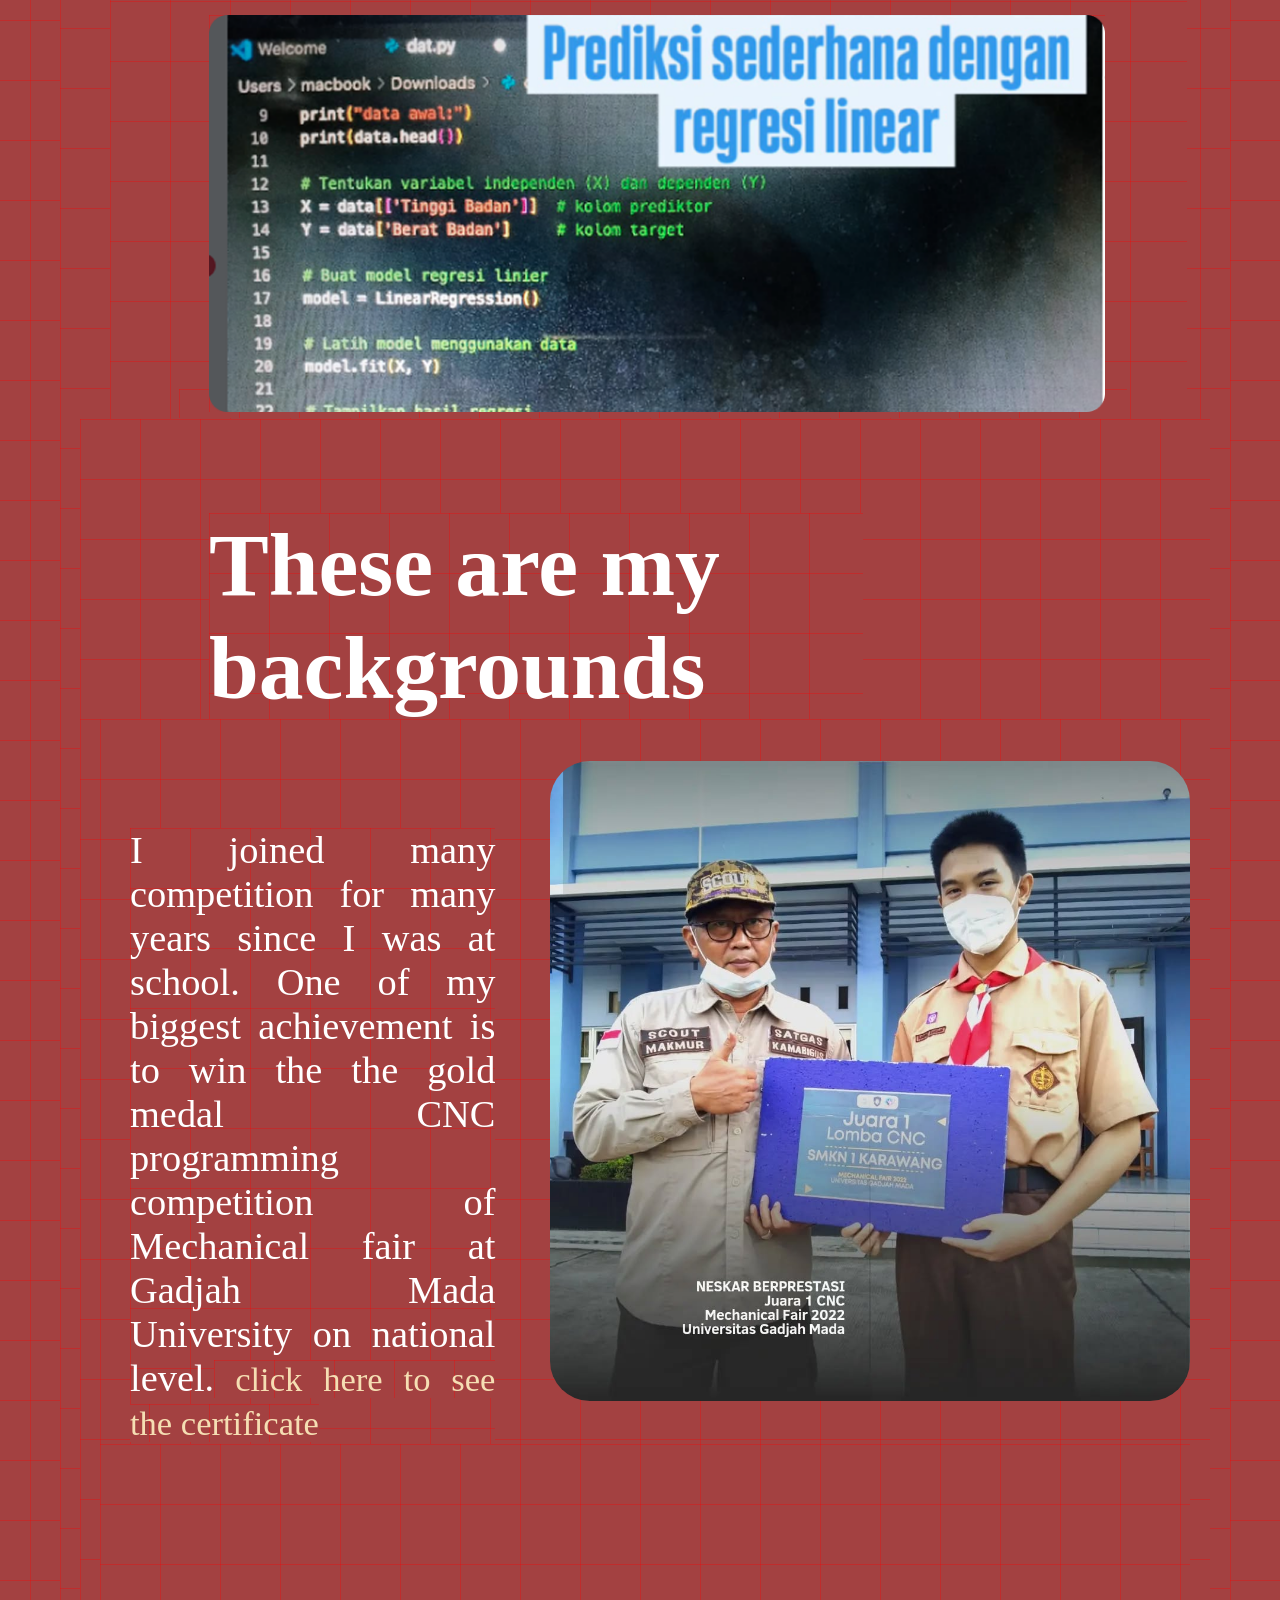
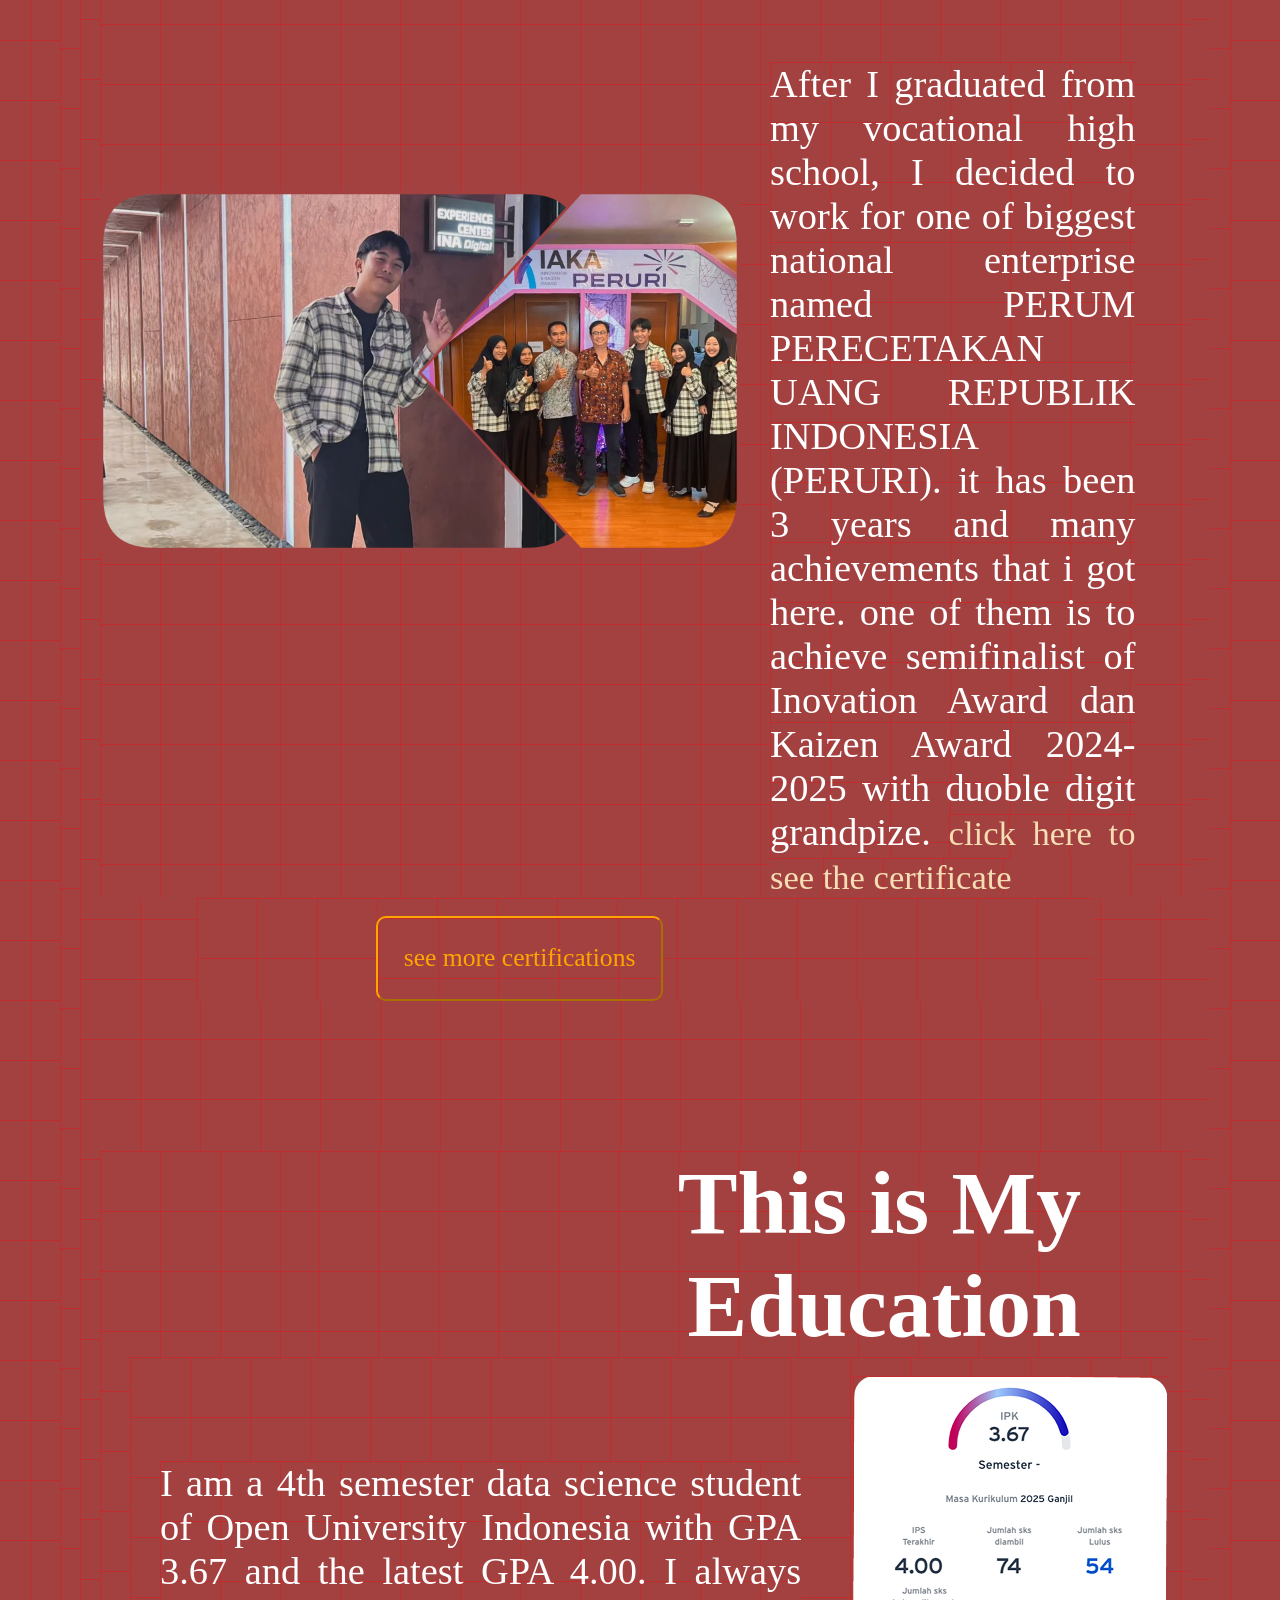
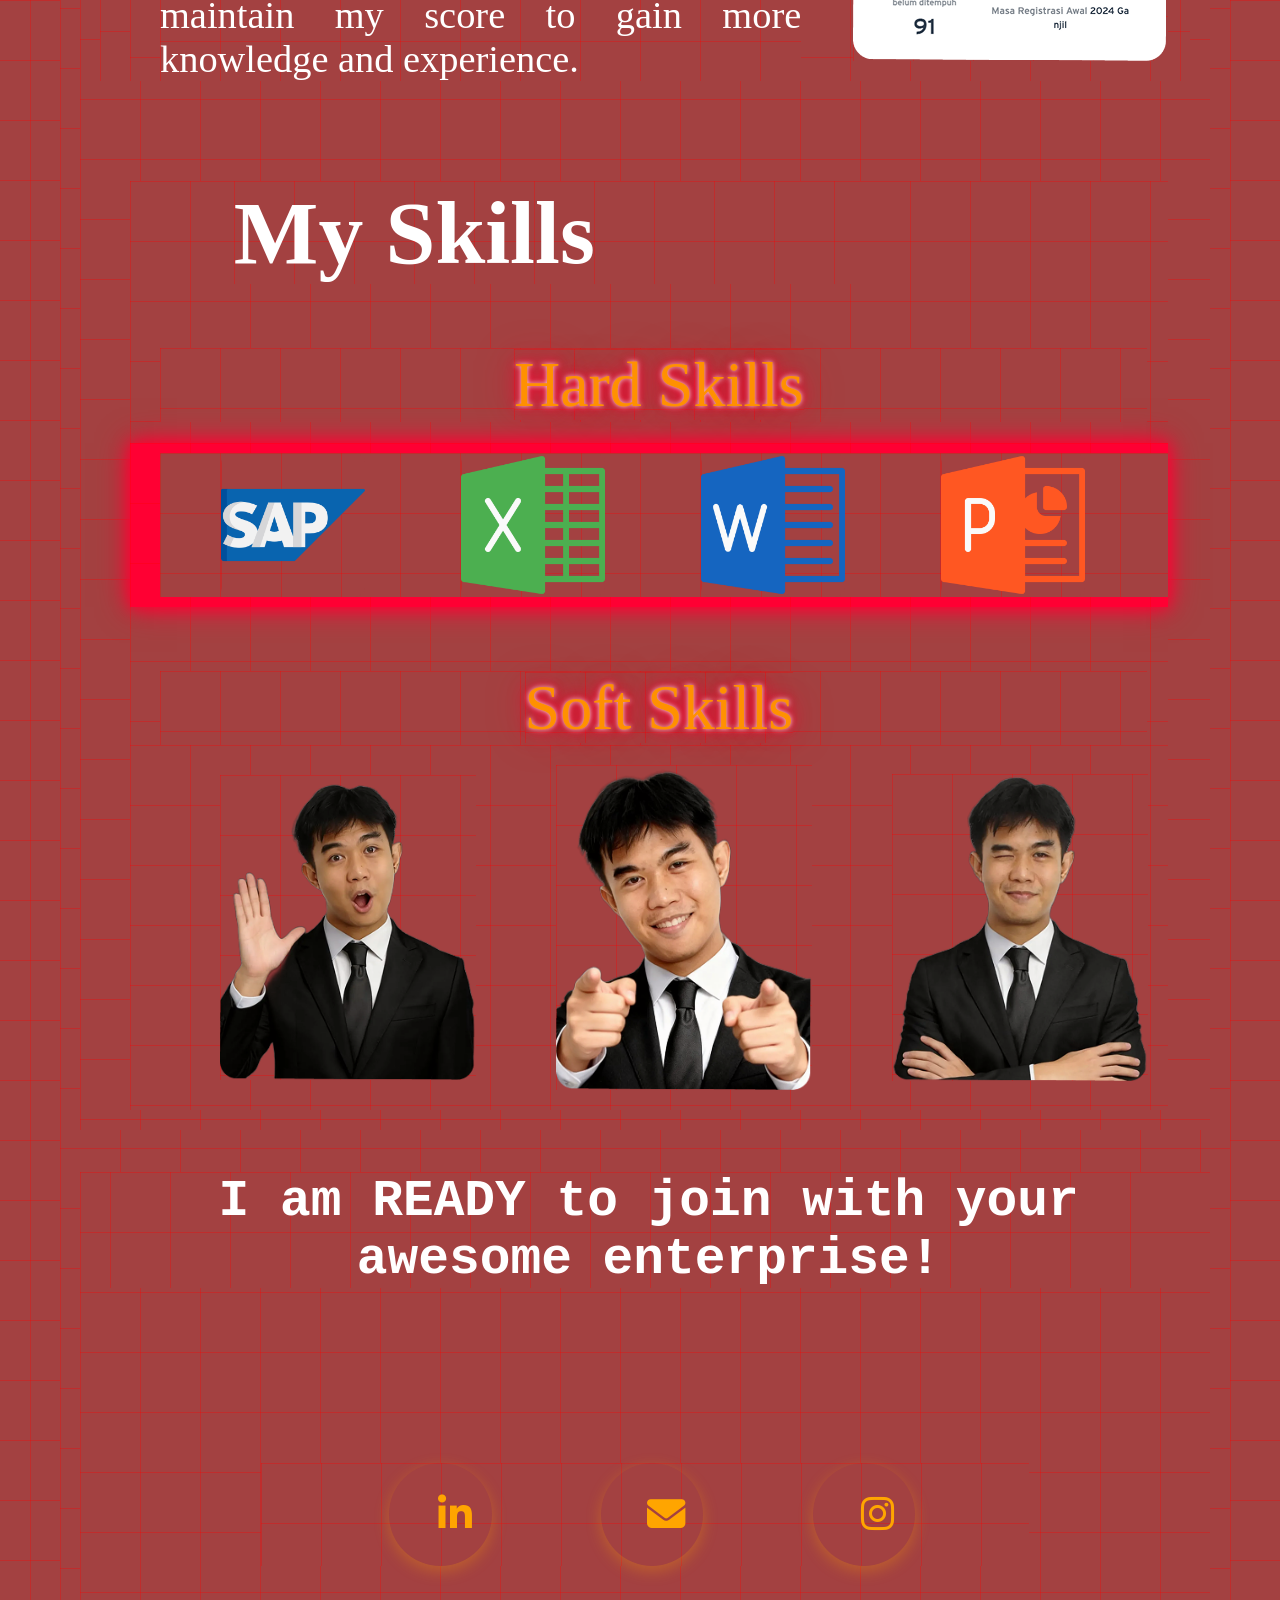
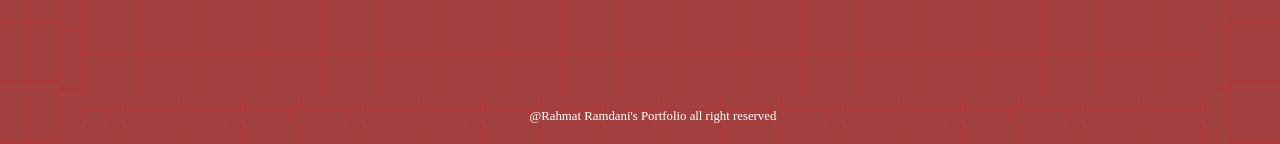
==== commit 4bf326f9: "Add files via upload" ====
--- a/portfolio.html
+++ b/portfolio.html
@@ -45,21 +45,20 @@
         <div class="listproject">
             <h2 id="Projects">MY PROJECTS</h2>
             <h3>Click to see details</h3>
-            <a href="" class="project1"><img src="Rectangle 4.png" alt="porfolio1"> </a>
-            <a href="" class="project2"><img src="Rectangle 5.png" alt="portfolio2"> </a>
-            <a href="" class="project3"><img src="Rectangle 6.png" alt="portfolio3"> </a>
+            <a href="AI CHATBOT.pdf" target="_blank" class="project1"><img src="Rectangle 4.png" alt="porfolio1"> </a>
+            <a href="DATA ANALYTICS.pdf" target="_blank" class="project2"><img src="Rectangle 5.png" alt="portfolio2"> </a>
+            <a href="Regresi Linear.pdf" target="_blank" class="project3"><img src="Rectangle 6.png" alt="portfolio3"> </a>
         </div>
     </section>
     <section class="background_skillset" data-aos="zoom-in" data-aos-delay="600">
         <h2 id="Backgrounds">These are my backgrounds</h2>
         <div class="latarbelakang1" data-aos="zoom-in">
-            <p data-aos="zoom-in">I joined many competition for many years since I was at school. One of my biggest achievement is to win the the gold medal CNC programming competition of Mechanical fair at Gadjah Mada University on national level.<a href="https://drive.google.com/file/d/1hT_dJ4sxPczb8fQa78oZpIx4lVKargGi/view">click here to see the certificate</a></p>
-            
+            <p data-aos="zoom-in">I joined many competition for many years since I was at school. One of my biggest achievement is to win the the gold medal CNC programming competition of Mechanical fair at Gadjah Mada University on national level.<a href="juara1.jpg" target="_blank"> click here to see the certificate</a></p>
             <img src="cnc.jpg" alt="cnc" data-aos="zoom-in">
         </div>
         <div class="latarbelakang2"data-aos="zoom-in">
             <img src="iaka.png" alt="iaka">
-            <p>After I graduated from my vocational high school, I decided to work for one of biggest national enterprise named PERUM PERECETAKAN UANG REPUBLIK INDONESIA (PERURI). it has been 3 years and many achievements that i got here. one of them is to achieve semifinalist of Inovation Award dan Kaizen Award 2024-2025 with duoble digit grandpize. <a href="https://drive.google.com/file/d/12rPR2E-GsYdVPpDjvDf_z26Pti_GLtOs/view">click here to see the certificate</a> </p>         
+            <p>After I graduated from my vocational high school, I decided to work for one of biggest national enterprise named PERUM PERECETAKAN UANG REPUBLIK INDONESIA (PERURI). it has been 3 years and many achievements that i got here. one of them is to achieve semifinalist of Inovation Award dan Kaizen Award 2024-2025 with duoble digit grandpize. <a href="juara_iaka.png" target="_blank">click here to see the certificate</a> </p>         
         </div>
         <div class="button">
             <button class="lainnya" onclick="showCertifications()">see more certifications</button>
@@ -80,15 +79,15 @@
         <div id="Educations" class="education" data-aos="zoom-in" data-aos-delay="700">
             <h2>This is My Education</h2>
         <div class="educationdesc">
-            <p>I am a 4th semester data science student of Open University Indonesia with GPA 3.67 and the latest GPA 4.00. I always maintain my score to gain more knowledge and score.</p>
+            <p>I am a 4th semester data science student of Open University Indonesia with GPA 3.67 and the latest GPA 4.00. I always maintain my score to gain more knowledge and experience.</p>
             <img src="ipk.png" alt="ipk">
         </div>
         </div>
         <div class="skills" data-aos="zoom-in" data-aos-delay="800">
             <h2 id="Skills"> My Skills</h2>
-            <p>
-                These are my Hard skills
-            </p>
+            <p><span>
+                Hard Skills
+            </span></p>
          <div class="skills-container">  
         <div class="skills_img" data-aos="zoom-in" data-aos-delay="800">
             <div class="gambar"><img src="sap.png" alt="sap"></div>
@@ -106,6 +105,23 @@
             <div class="gambar"><img src="r.png" alt="r"></div>
             <div class="gambar"><img src="sql-server.png" alt="sql-server"></div>
         </div>
+        </div>
+        <p><span>
+            Soft Skills
+        </span></p>
+        <div class="softskills">
+            <div class="softskills_card">
+                <p>Teamwork</p>
+                <img src="Rectangle 18.png" alt="">
+            </div>
+            <div class="softskills_card">
+                <p>Communication</p>
+                <img src="Rectangle 19.png" alt="">
+            </div>
+            <div class="softskills_card">
+                <p>Problem Solving</p>
+                <img src="Rectangle 20.png" alt="">
+            </div>
         </div>
     </div> 
     </section>
--- a/portfolio.css
+++ b/portfolio.css
@@ -82,7 +82,7 @@
     margin: auto;
     padding: 1px;
     display: flex;
-    justify-content: center;
+    justify-content: flex-end;
     align-items: center;
     background:none;
 }
@@ -192,7 +192,7 @@
 .listproject img:hover{
     opacity: 0.5;
     transform: scale(1.1);
-    transition: 1,2 ease;
+    transition: 1.2s ease;
 }
 
 .button{
@@ -222,64 +222,72 @@
     transition: 1,2 ease;
 
 }
-    #certifications{
-        max-width: 100%;
-        margin-right: 10%;
-        margin: auto;
-    }
+#certifications{
+    max-height: 0;
+    overflow: hidden;
+    transition: 0.5s ease;
+}
+
+#certifications.show{
+    max-height: 1000px; /* cukup besar */
+}
+    
         .card-container{
-            display:inline-flex;
-            gap:2%;
-            margin-right:30%;
-            max-width: 100%;
-            margin: auto;
-            margin-top:15%;
-            }
+            display:flex;
+            justify-content: center; /* INI KUNCINYA */
+            align-items: center;
+            gap: 20px;
+            flex-wrap: wrap; /* biar responsif ke bawah */
+            overflow: visible; 
+            padding: 5%;
+            margin-top: 5%;
+             }
             
             .card1, .card2, .card3, .card4{
-            width:80vw;
-            height: auto;
-            transition:0.4s;
+                width: 250px; /* jangan pakai 80vw, kegedean */
+                transition: 0.4s;
             }
             
             .card1 img, .card2 img, .card3 img, .card4 img{
-            width:100%;
-            object-fit:contain;
-            border-radius: 5px;
+                width: 100%;
+                object-fit: contain;
+                border-radius: 5px;
             }
             .card1 img:hover{
-            transform: scale(2);
-            position: relative;
-            margin-left: 25vw;
-            transition: 0.5 ease;
+                transform: scale(1.5);
+                z-index: 10;
+            transition: 0.5s ease;
             box-shadow: 0 12px 20px rgba(0,0,0,0.3);
+            
             }
 
             .card2 img:hover{
-                transform: scale(3);
+                transform: scale(1.5);
                 position: relative;
-                margin-left: 10vw;
-                transition: 0.5 ease;
+                overflow-y: visible;
+                        z-index: 10;
+                transition: 0.5s ease;
                 box-shadow: 0 12px 20px rgba(0,0,0,0.3);
                 }
             .card3 img:hover{
-                    transform: scale(3);
-                    position: relative;
-                    margin-right: 15vw;
-                    transition: 0.5 ease;
+                transform: scale(1.5);
+                 z-index: 10;
+                    transition: 0.5s ease;
                     box-shadow: 0 12px 20px rgba(0,0,0,0.3);
                     }
             .card4 img:hover{
-                        transform: scale(3);
-                        position: relative;
-                        margin-left: 0;
-                        margin-right: 10%;
-                        transition: 5 ease;
+                        transform: scale(1.5);
+                        z-index: 10;
+                        transition: 0.5s ease;
                         box-shadow: 0 12px 20px rgba(0,0,0,0.3);
                         }
             
                            
-            
+              @media (max-width: 768px){
+                            .card1, .card2, .card3, .card4{
+                                width: 45%; /* jadi 2 kolom */
+                            }
+                        }
 
 .background_skillset{
     margin-top: 100px;
@@ -314,6 +322,7 @@
     text-decoration: none;
     font-size: 2.7vw;
     color: wheat;
+    justify-content: center;
     padding: 0;
     margin: 0;
 }
@@ -405,7 +414,7 @@
     border-right: none;
     padding: 10px 0;
     margin: auto;
-    margin-top: 15%;
+    margin-top: 2%;
 }
 
 .gambar{
@@ -439,7 +448,7 @@
         transform: translateX(-50%);
     }
 }
-@media (max-width: 600px) {
+@media (max-width: 800px) {
         .skills-container{
             margin-right: 3vw;
         }
@@ -466,7 +475,79 @@
     padding: none;
 }
 
-
+.skills p{
+    color: #ff9100;
+    text-align: center;
+    font-size: 5vw;
+
+    /* efek neon 🔥 */
+    text-shadow: 
+        0 0 5px #e9e4e5,
+        0 0 10px #ff0033,
+        0 0 20px #ff0033,
+        0 0 40px #ff0033;
+}
+.softskills{
+    display: flex;
+    justify-content: center;
+    align-items: center;
+    gap: 3%;
+    flex-wrap: nowrap;
+    padding: 20px;
+
+    width: 100%;       /* 🔥 full layar */
+    margin: 0 auto;    /* 🔥 center container */
+}
+/* CARD */
+.softskills_card{
+    position: relative;
+    width: 20vw;
+    border-radius: 20px;
+    overflow: visible;
+    
+    background: none;
+    
+    transition: 0.4s;
+}
+
+/* hover */
+.softskills_card:hover{
+    transform: scale(1.05);
+    box-shadow: 
+        0 0 20px #f5f2f3,
+        0 0 40px #ff0033,
+        0 0 80px #ff0033;
+}
+
+/* gambar */
+.softskills_card img{
+    width: 100%;
+    max-width: fit-content;
+    justify-content: center;
+    display: flex;
+    opacity: 1;
+}
+
+/* teks */
+.softskills_card p{
+    position: absolute;
+    top: 10px;
+    left: 50%;
+    transform: translate(-50%, -10px); /* posisi awal agak naik */
+    
+    color: white; /* 🔥 jadi putih */
+    font-weight: bold;
+    font-size: 18px;
+
+    opacity: 0; /* 🔥 disembunyikan */
+    transition: 0.4s ease;
+}
+
+/* muncul saat hover */
+.softskills_card:hover p{
+    opacity: 2;
+    transform: translate(-50%, 0); /* turun sedikit biar smooth */
+}
 .contact{
     margin-top: 50%;
     margin-bottom: 20%;
@@ -492,7 +573,7 @@
     text-align: center;
 }
 .contact-icons {
-    margin-top: 10%;
+    margin-top: 5%;
     margin-bottom: 10%;
     gap: 5vw;
 
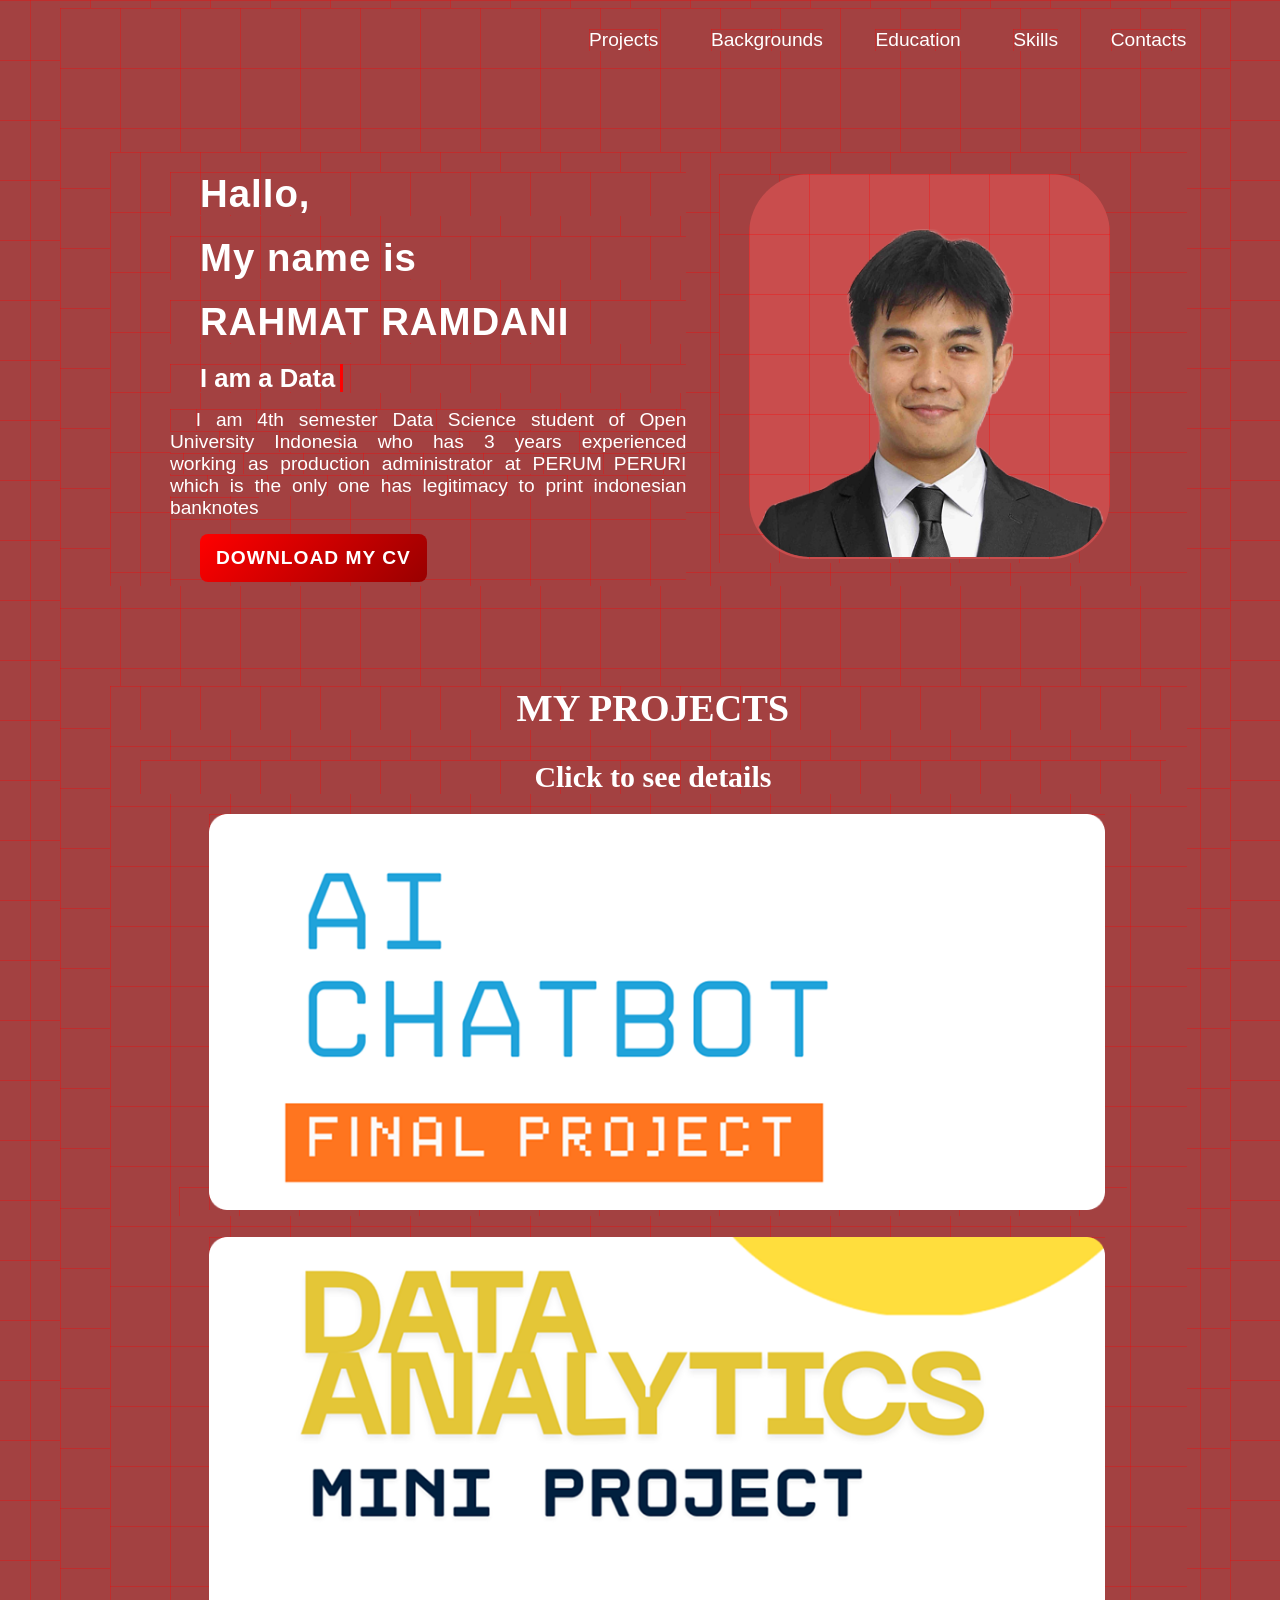
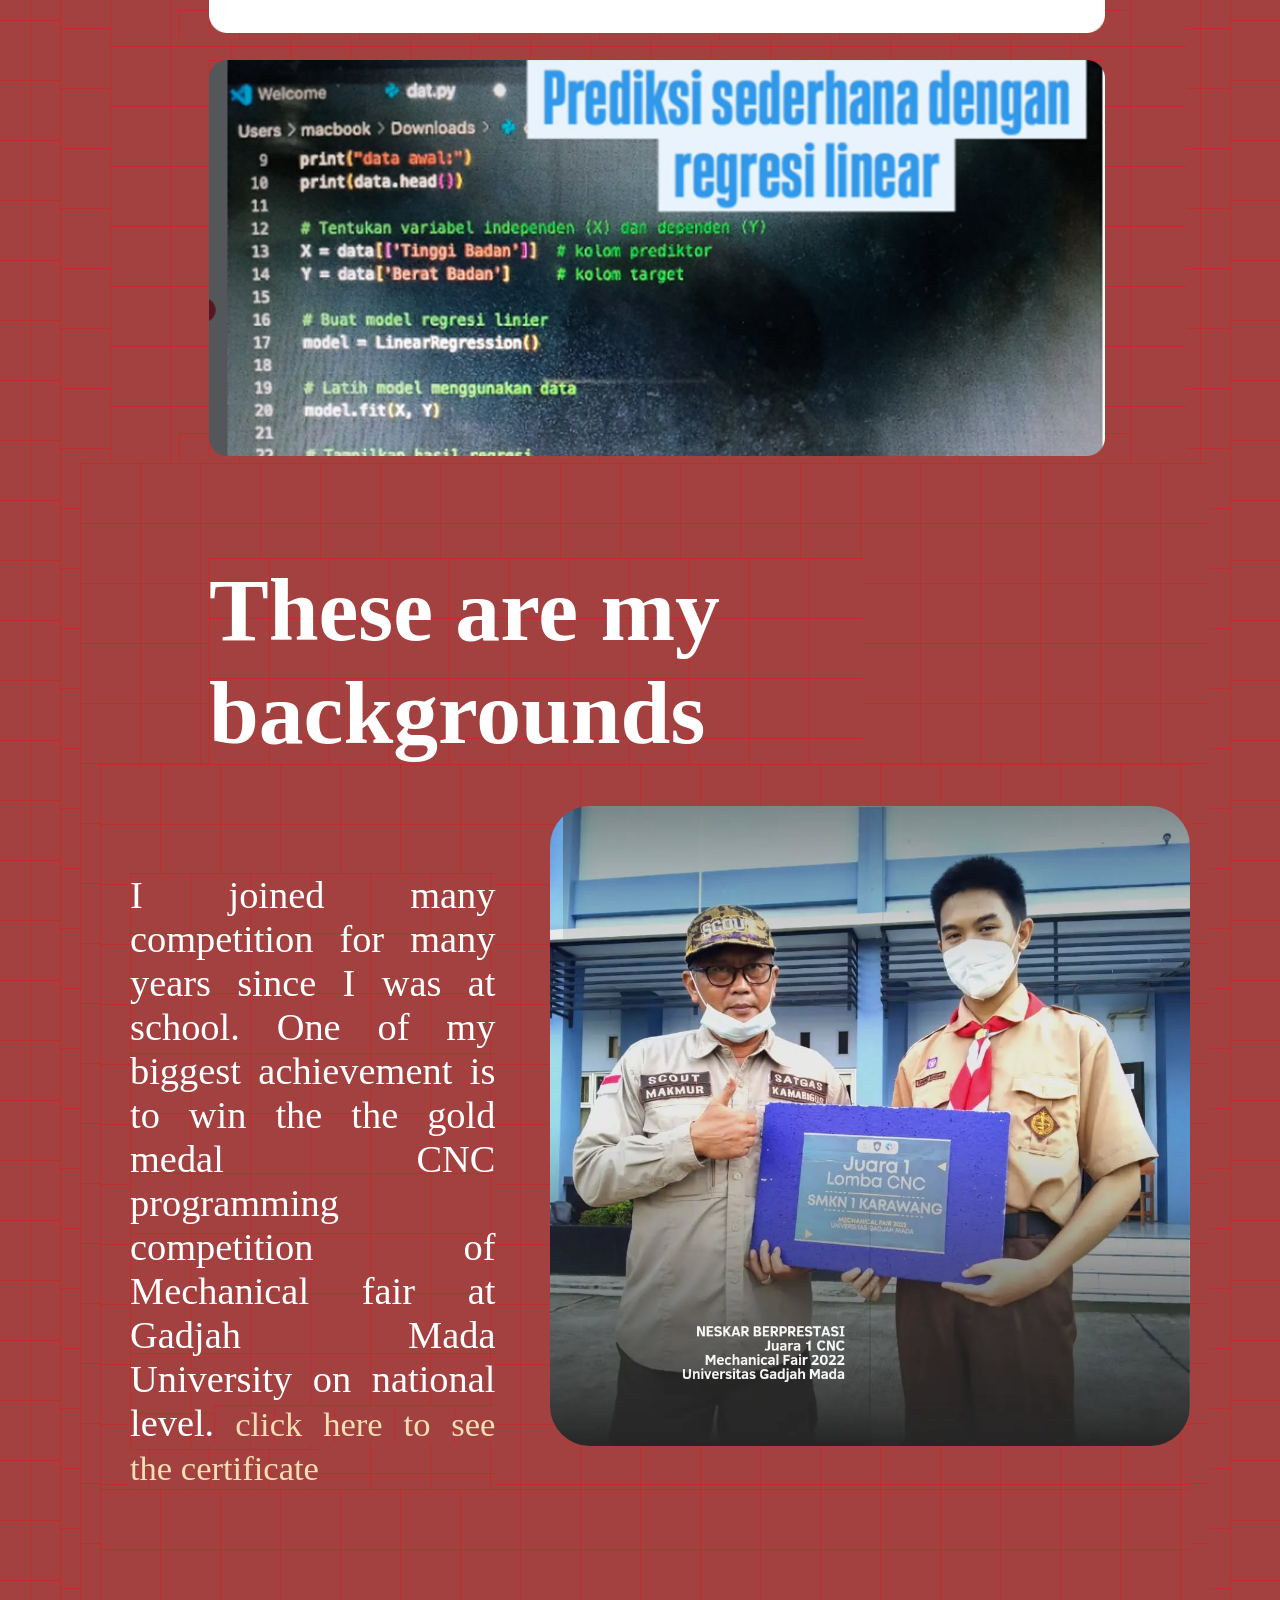
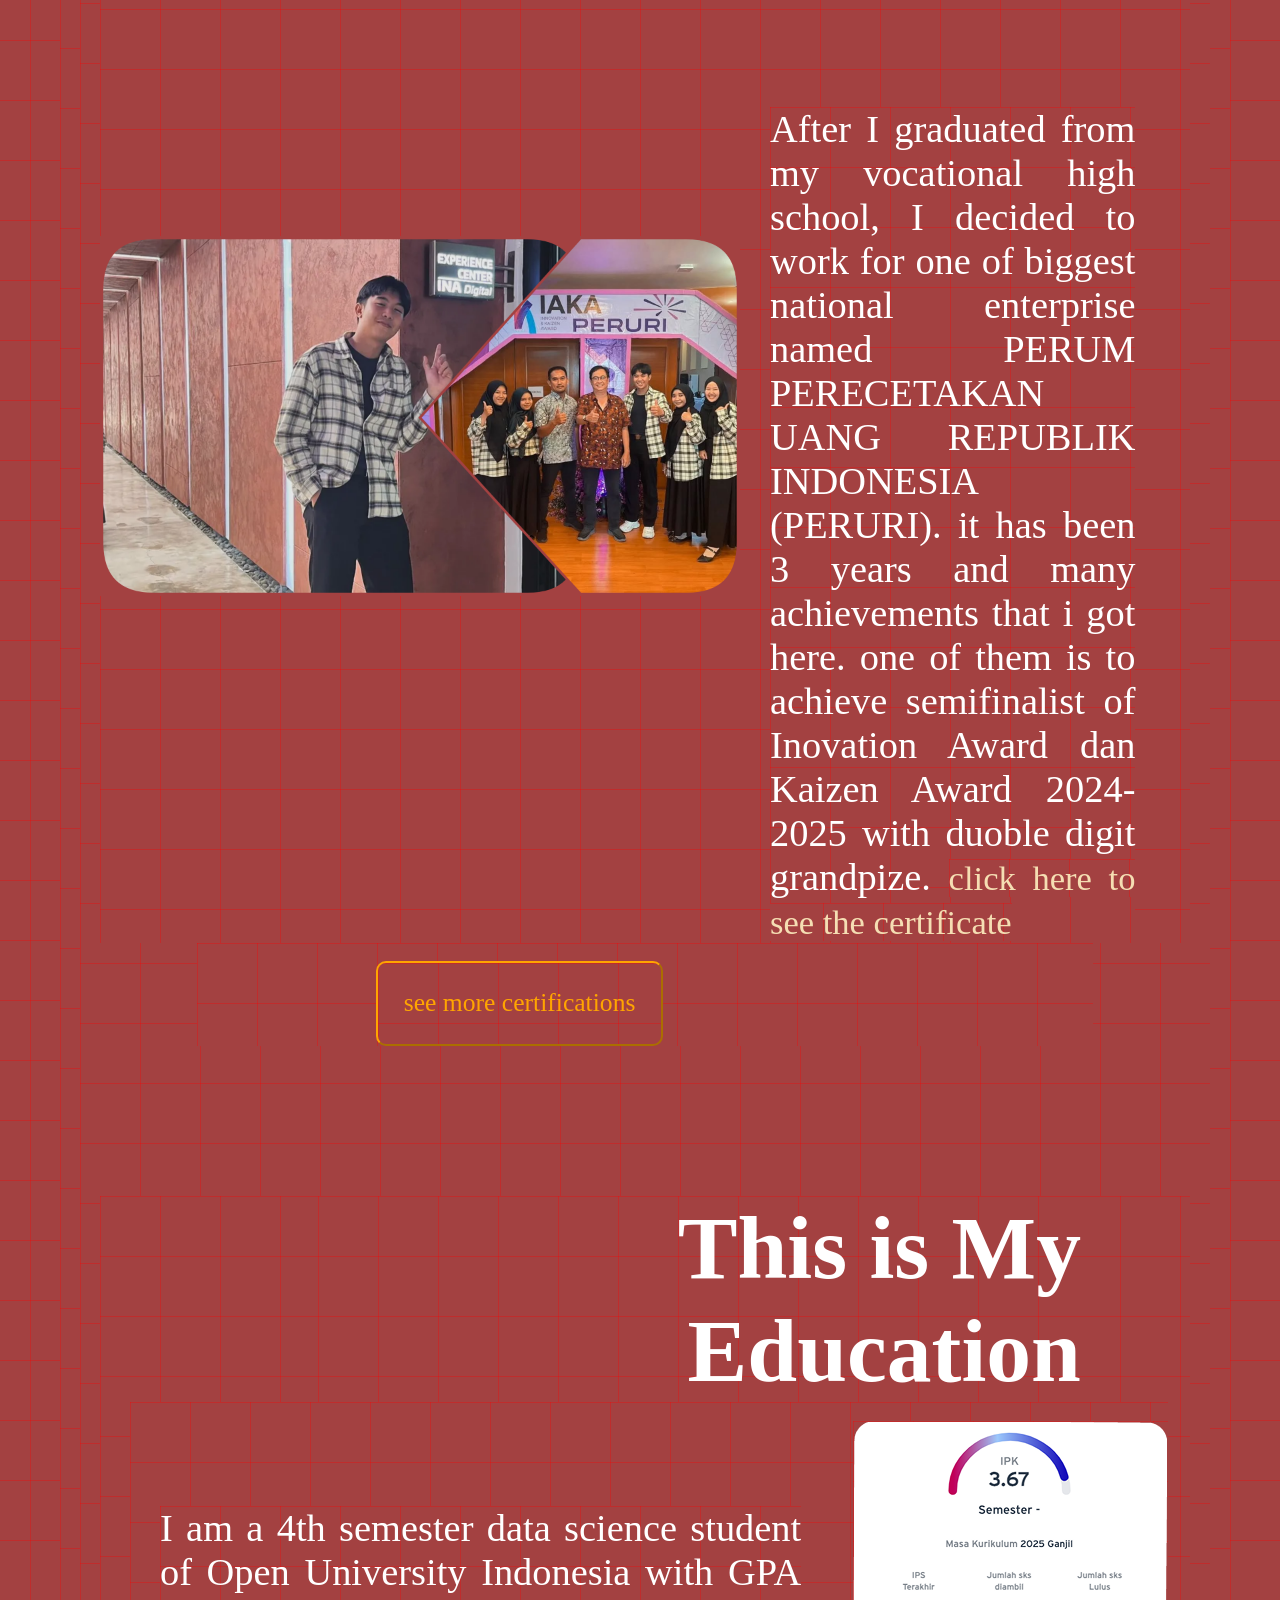
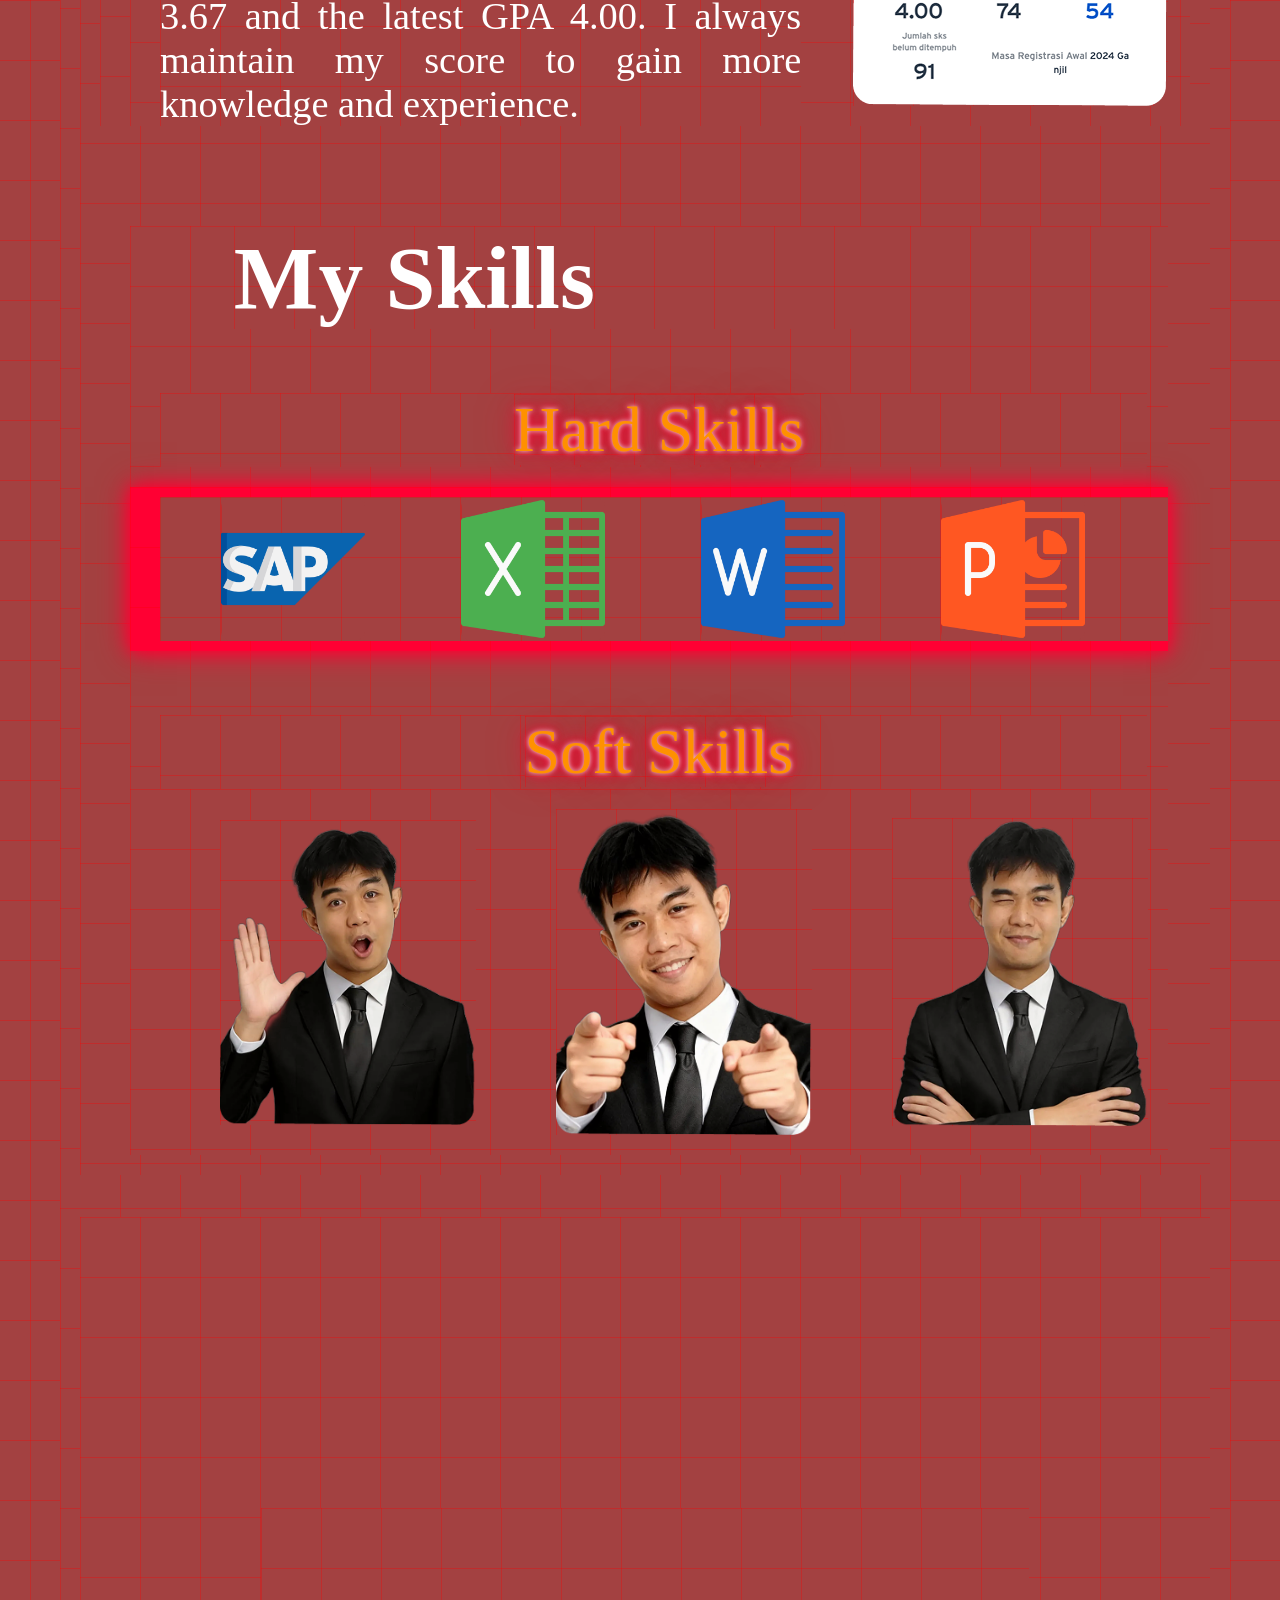
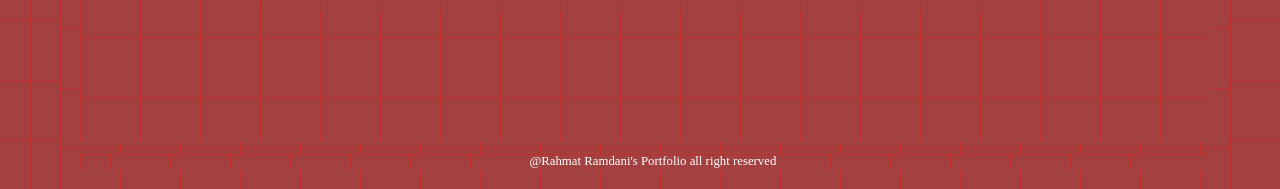
==== commit 7c6ea4c6: "Add files via upload" ====
--- a/portfolio.html
+++ b/portfolio.html
@@ -36,6 +36,9 @@
            <h1><Span class="hallo">RAHMAT RAMDANI</Span></h1> 
            <h2><Span class="identitas"></Span></h2>
            <p><span class="deskripsi1">I am 4th semester Data Science student of Open University Indonesia who has 3 years experienced working as production administrator at PERUM PERURI which is the only one has legitimacy to print indonesian banknotes </span></p>
+           <div>
+            <a href="CV TERBARU.pdf" download class="cv">Download My CV</a>
+           </div>
         </Div>
         <div class="photoprofile" data-aos="flip-left" data-aos-delay="600">
             <img src="Rectangle 2.png" alt="My photo profile" class="photo1">
@@ -45,9 +48,9 @@
         <div class="listproject">
             <h2 id="Projects">MY PROJECTS</h2>
             <h3>Click to see details</h3>
-            <a href="AI CHATBOT.pdf" target="_blank" class="project1"><img src="Rectangle 4.png" alt="porfolio1"> </a>
-            <a href="DATA ANALYTICS.pdf" target="_blank" class="project2"><img src="Rectangle 5.png" alt="portfolio2"> </a>
-            <a href="Regresi Linear.pdf" target="_blank" class="project3"><img src="Rectangle 6.png" alt="portfolio3"> </a>
+            <a href="AI CHATBOT.pdf#toolbar=0" target="_blank" class="project1"><img src="Rectangle 4.png" alt="porfolio1"> </a>
+            <a href="DATA ANALYTICS.pdf#toolbar=0" target="_blank" class="project2"><img src="Rectangle 5.png" alt="portfolio2"> </a>
+            <a href="Regresi Linear.pdf#toolbar=0" target="_blank" class="project3"><img src="Rectangle 6.png" alt="portfolio3"> </a>
         </div>
     </section>
     <section class="background_skillset" data-aos="zoom-in" data-aos-delay="600">
--- a/portfolio.css
+++ b/portfolio.css
@@ -148,6 +148,61 @@
     margin-right:20%;
     text-align: justify;
     word-spacing: 3px;
+}
+
+.cv {
+    display: inline-block; /* WAJIB untuk <a> biar bisa seperti button */
+    text-decoration: none; /* hilangkan garis bawah */
+    
+    background: linear-gradient(135deg, #ff0000, #990000);
+    color: #ffffff;
+    border: none;
+    margin-top: 3%;
+    padding: 0.8rem 1rem;
+    font-size: 1.2rem;
+    font-family: 'Orbitron', sans-serif;
+    font-weight: 600; /* FIX: sebelumnya salah (6vw) */
+    border-radius: 8px;
+    cursor: pointer;
+    position: relative;
+    overflow: hidden;
+    letter-spacing: 1px;
+    text-transform: uppercase;
+    transition: all 0.3s ease;
+}
+
+/* Glow effect */
+.cv::before {
+    content: "";
+    position: absolute;
+    top: 0;
+    left: -100%;
+    width: 100%;
+    height: 100%;
+    background: linear-gradient(120deg, transparent, rgba(255,255,255,0.4), transparent);
+    transition: 0.5s;
+}
+
+/* Hover efek */
+.cv:hover::before {
+    left: 100%;
+}
+
+.cv:hover {
+    box-shadow: 0 0 15px rgba(255, 0, 0, 0.7),
+                0 0 30px rgba(255, 0, 0, 0.5);
+    transform: translateY(-2px) scale(1.03);
+}
+
+/* Klik efek */
+.cv:active {
+    transform: scale(0.97);
+    box-shadow: 0 0 10px rgba(255, 0, 0, 0.8);
+}
+
+/* Optional: hilangkan warna ungu/biru setelah diklik */
+.cv:visited {
+    color: #ffffff;
 }
 .photoprofile{
   max-width: 100%;
